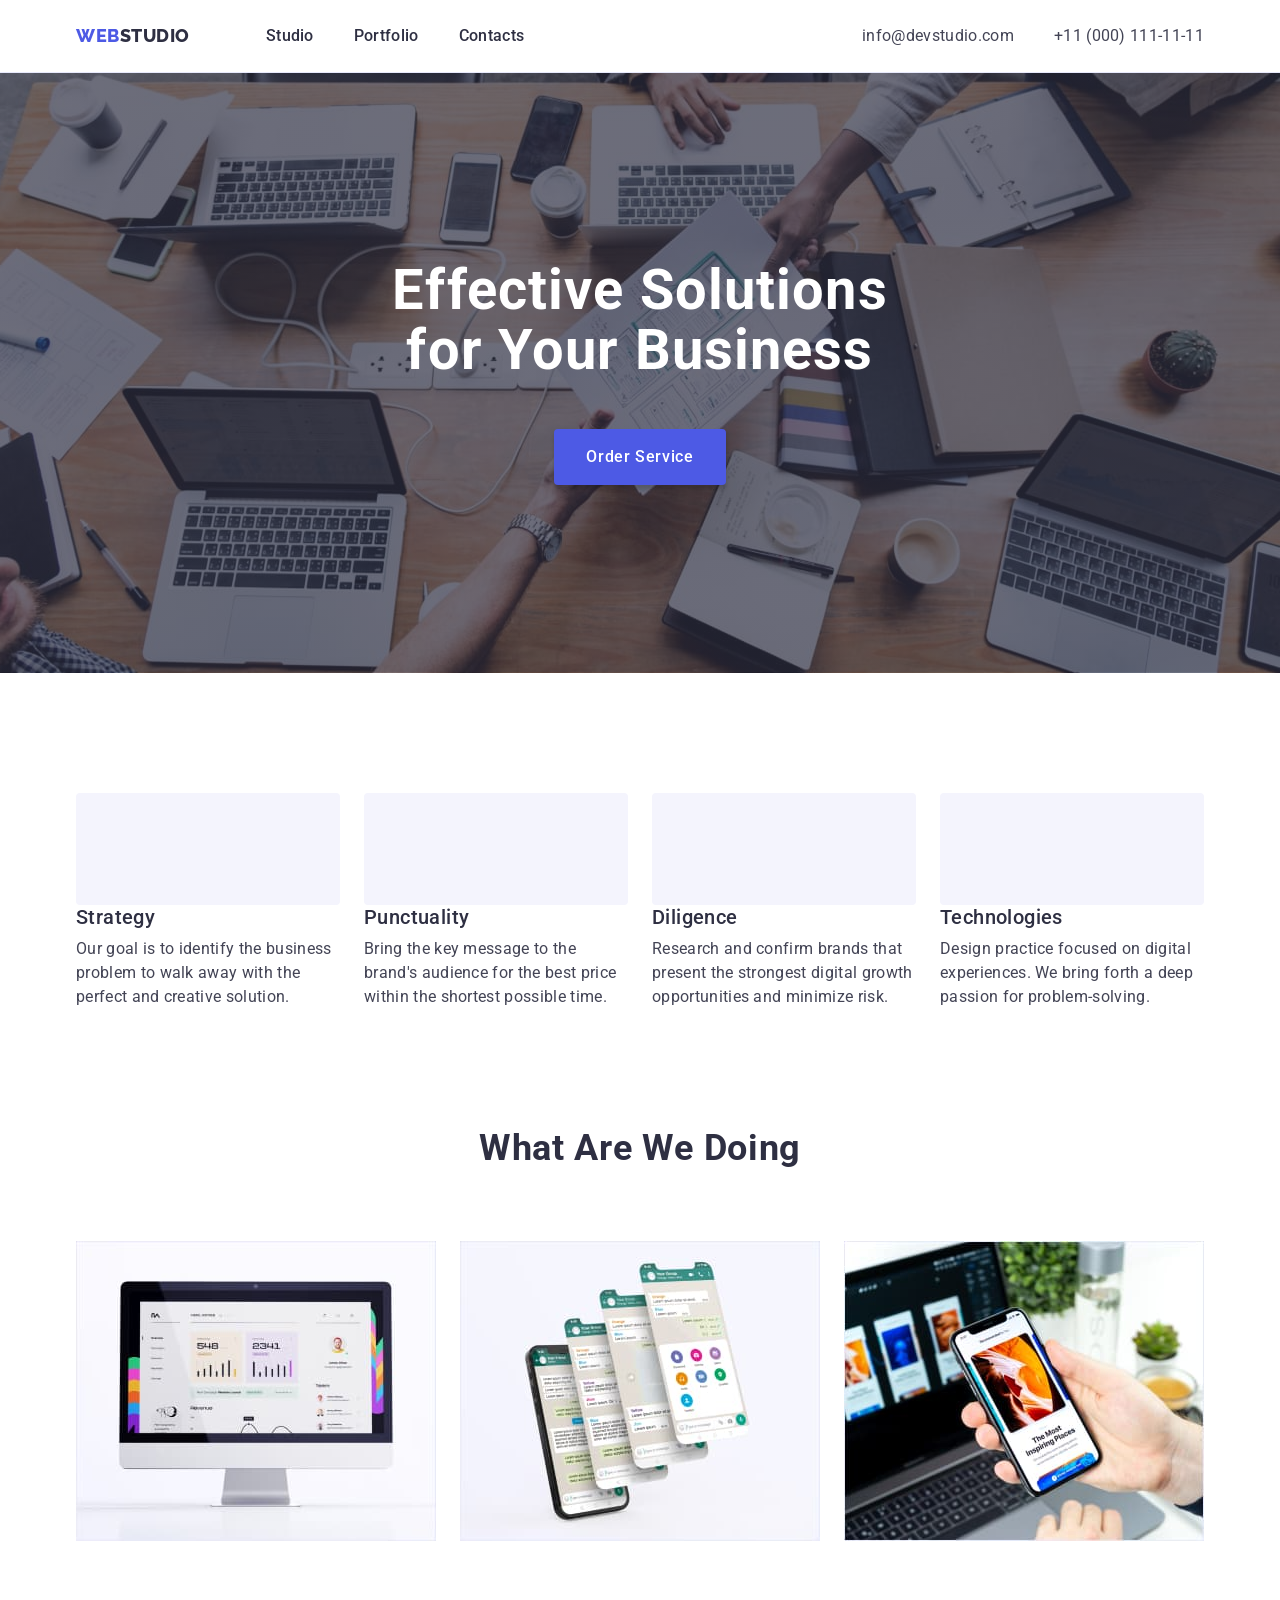
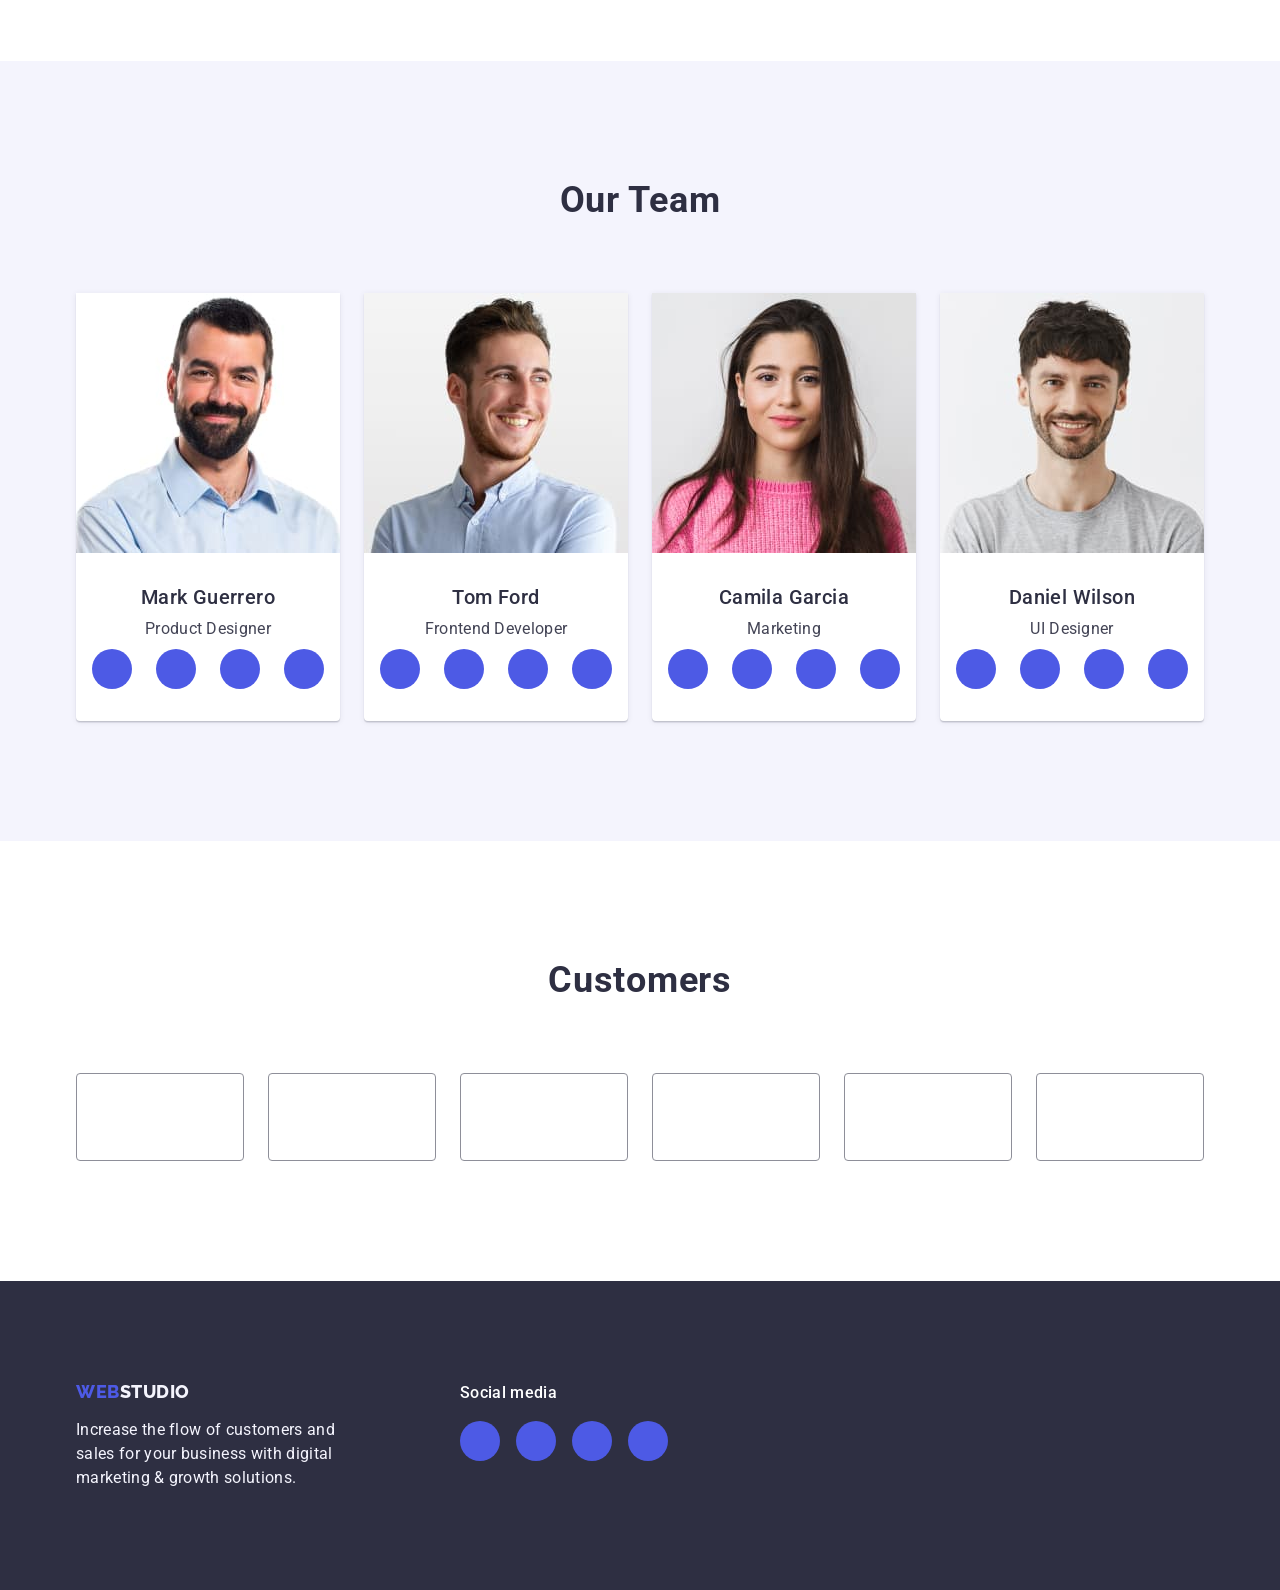
==== index.html @ 8c7af5c0 "update html" ====
<!DOCTYPE html>
<html lang="en">
  <head>
    <meta charset="UTF-8" />
    <meta http-equiv="X-UA-Compatible" content="IE=edge" />
    <meta name="viewport" content="width=device-width, initial-scale=1.0" />
    <title>WebStudio</title>
    <link rel="preconnect" href="https://fonts.googleapis.com" />
    <link rel="preconnect" href="https://fonts.gstatic.com" crossorigin />
    <link
      href="https://fonts.googleapis.com/css2?family=Raleway:wght@800&family=Roboto:wght@400;500;700;900&display=swap"
      rel="stylesheet"
    />
    <link
      rel="stylesheet"
      href="https://cdnjs.cloudflare.com/ajax/libs/modern-normalize/1.1.0/modern-normalize.min.css"
    />
    <link rel="stylesheet" href="./css/styles.css" />
  </head>
  <body>
    <!-- Header section -->
    <header class="header">
      <div class="container header-flex">
        <nav class="header-nav">
          <a class="logo-link link" href="./index.html">
            Web<span class="logo-world">Studio</span></a
          >
          <ul class="header-nav-list list">
            <li class="header-nav-item">
              <a class="header-nav-link link" href="./index.html">Studio</a>
            </li>
            <li class="header-nav-item">
              <a class="header-nav-link link" href="./portfolio.html"
                >Portfolio</a
              >
            </li>
            <li class="header-nav-item">
              <a class="header-nav-link link" href="">Contacts</a>
            </li>
          </ul>
        </nav>
        <address class="header-contacts">
          <ul class="contacts-list list">
            <li class="contacts-item">
              <a class="contscts-link link" href="mailto:info@devstudio.com"
                >info@devstudio.com</a
              >
            </li>
            <li class="contacts-item">
              <a class="contscts-link link" href="tel:+110001111111"
                >+11 (000) 111-11-11</a
              >
            </li>
          </ul>
        </address>
      </div>
    </header>

    <!-- Main container -->
    <main>
      <!-- Section Hero-->
      <section class="hero section">
        <div class="container">
          <h1 class="title">Effective Solutions for Your Business</h1>
          <button class="btn" type="button">Order Service</button>
        </div>
      </section>

      <!-- Section Strategy -->
      <section class="strategy section">
        <div class="container">
          <h2 hidden class="visually-hidden">header</h2>
          <ul class="strategy-list list">
            <li class="strategy-list-item icon-antenna">
              <h3 class="subtitle">Strategy</h3>
              <p class="subtitle-desc">
                Our goal is to identify the business problem to walk away with
                the perfect and creative solution.
              </p>
            </li>
            <li class="strategy-list-item icon-clock">
              <h3 class="subtitle">Punctuality</h3>
              <p class="subtitle-desc">
                Bring the key message to the brand's audience for the best price
                within the shortest possible time.
              </p>
            </li>
            <li class="strategy-list-item icon-diagram">
              <h3 class="subtitle">Diligence</h3>
              <p class="subtitle-desc">
                Research and confirm brands that present the strongest digital
                growth opportunities and minimize risk.
              </p>
            </li>
            <li class="strategy-list-item icon-astronaut">
              <h3 class="subtitle">Technologies</h3>
              <p class="subtitle-desc">
                Design practice focused on digital experiences. We bring forth a
                deep passion for problem-solving.
              </p>
            </li>
          </ul>
        </div>
      </section>
      <!--  Section Tools-->
      <section class="tools section">
        <div class="container">
          <h2 class="title">What are we doing</h2>
          <ul class="tools-list list">
            <li class="tools-item list">
              <img src="./images/imac.jpg" alt="lms" width="360" />
            </li>
            <li class="tools-item list">
              <img src="./images/smartphones.jpg" alt="chats" width="360" />
            </li>
            <li class="tools-item list">
              <img src="./images/tools.jpg" alt="app" width="360" />
            </li>
          </ul>
        </div>
      </section>
      <!--  Section Team -->
      <section class="team section">
        <div class="container">
          <h2 class="title">Our Team</h2>
          <ul class="team-list list">
            <li class="team-list-item">
              <img src="./images/prodact_des.jpg" alt="man" width="264" />
              <div class="team-item-container">
                <h3 class="subtitle">Mark Guerrero</h3>
                <p class="subtitle-desc">Product Designer</p>
                <ul class="social-list list">
                  <li class="social-item">
                    <a href="" class="social-link"></a>
                  </li>
                  <li class="social-item">
                    <a href="" class="social-link"></a>
                  </li>
                  <li class="social-item">
                    <a href="" class="social-link"></a>
                  </li>
                  <li class="social-item">
                    <a href="" class="social-link"></a>
                  </li>
                </ul>
              </div>
            </li>
            <li class="team-list-item">
              <img src="./images/frontend_dev.jpg" alt="man" width="264" />
              <div class="team-item-container">
                <h3 class="subtitle">Tom Ford</h3>
                <p class="subtitle-desc">Frontend Developer</p>
                <ul class="social-list list">
                  <li class="social-item">
                    <a href="" class="social-link"></a>
                  </li>
                  <li class="social-item">
                    <a href="" class="social-link"></a>
                  </li>
                  <li class="social-item">
                    <a href="" class="social-link"></a>
                  </li>
                  <li class="social-item">
                    <a href="" class="social-link"></a>
                  </li>
                </ul>
              </div>
            </li>
            <li class="team-list-item">
              <img src="./images/marketing.jpg" alt="women" width="264" />
              <div class="team-item-container">
                <h3 class="subtitle">Camila Garcia</h3>
                <p class="subtitle-desc">Marketing</p>
                <ul class="social-list list">
                  <li class="social-item">
                    <a href="" class="social-link"></a>
                  </li>
                  <li class="social-item">
                    <a href="" class="social-link"></a>
                  </li>
                  <li class="social-item">
                    <a href="" class="social-link"></a>
                  </li>
                  <li class="social-item">
                    <a href="" class="social-link"></a>
                  </li>
                </ul>
              </div>
            </li>
            <li class="team-list-item">
              <img src="./images/ui_designer.jpg" alt="man" width="264" />
              <div class="team-item-container">
                <h3 class="subtitle">Daniel Wilson</h3>
                <p class="subtitle-desc">UI Designer</p>
                <ul class="social-list list">
                  <li class="social-item">
                    <a href="" class="social-link"></a>
                  </li>
                  <li class="social-item">
                    <a href="" class="social-link"></a>
                  </li>
                  <li class="social-item">
                    <a href="" class="social-link"></a>
                  </li>
                  <li class="social-item">
                    <a href="" class="social-link"></a>
                  </li>
                </ul>
              </div>
            </li>
          </ul>
        </div>
      </section>
      <!-- Customers section -->
      <section class="customers section">
        <div class="container">
          <h2 class="title">Customers</h2>
          <ul class="customers-list list">
            <li class="customers-item"></li>
            <li class="customers-item"></li>
            <li class="customers-item"></li>
            <li class="customers-item"></li>
            <li class="customers-item"></li>
            <li class="customers-item"></li>
          </ul>
        </div>
      </section>
    </main>
    <!-- footer section -->
    <footer class="footer section">
      <div class="footer-container container">
        <div class="left-footer">
          <a class="fotter-link link" href="./index.html"
            >Web<span class="studio-world">Studio</span>
          </a>
          <p class="footer-desc">
            Increase the flow of customers and sales for your business with
            digital marketing & growth solutions.
          </p>
        </div>
        <div class="footer-social-icons">
          <p class="footer-social-media">Social media</p>
          <ul class="footer-social-list list">
            <li class="footer-social-item">
              <a href="" class="footer-social-link"></a>
            </li>
            <li class="footer-social-item">
              <a href="" class="footer-social-link"></a>
            </li>
            <li class="footer-social-item">
              <a href="" class="footer-social-link"></a>
            </li>
            <li class="footer-social-item">
              <a href="" class="footer-social-link"></a>
            </li>
          </ul>
        </div>
      </div>
    </footer>
  </body>
</html>
---- css/styles.css ----
:root {
  /* Fonts */
  --primary-font: "Roboto", sans-serif;
  --secondary-font: "Raleway", sans-serif;

  /* Color back-ground*/
  --primary-bg-color: #ffffff;
  --accent-bg-cl: #2e2f42;
  --secondary-bg-color: #f4f4fd;
  /* Text color */
  --primary-text-color: #434455;
  --secondary-text-color: #2e2f42;
  --accent-txt-cl: #4d5ae5;
  --light-txt-cl: #404bbf;
  /* Btn Color */
  --primary-btn-color: #4d5ae5;
  --light-btn-cl: #404bbf;
  --secondary-btn-color: #404bbf;
  --accent-btn-cl: #f4f4fd;
  --primary-btn-text-cl: #ffffff;
  --accent-btn-txt-cl: #4d5ae5;
}

body {
  background-color: var(--primary-bg-color);
  color: var(--primary-text-color);
  font-family: var(--primary-font);
  font-weight: 400;
  font-style: normal;
  font-size: 16px;
  line-height: 1.5;
  letter-spacing: 0.02em;
  text-decoration: none;
  text-transform: none;
}
.link {
  font-style: normal;
  text-decoration: none;
  color: var(--primary-text-color);
}
.list {
  padding: 0;
  margin: 0;

  list-style: none;
}
.logo-link {
  margin-right: 76px;
}

.logo-link,
.logo-world {
  display: flex;
  margin-left: auto;
  align-items: center;

  font-family: var(--secondary-font);
  font-style: normal;
  font-weight: 800;
  font-size: 18px;
  line-height: 1.17;
  letter-spacing: 0.03em;
  text-transform: uppercase;
  text-decoration: none;
  color: var(--accent-txt-cl);
}
.logo-world {
  text-decoration: none;
  line-height: 1.17;
  color: var(--secondary-text-color);
}

/* reset start */
.visually-hidden {
  position: absolute;
  width: 1px;
  height: 1px;
  margin: -1px;
  border: 0;
  padding: 0;

  white-space: nowrap;
  clip-path: inset(100%);
  clip: rect(0 0 0 0);
  overflow: hidden;
}
.title {
  font-family: inherit;
  font-weight: 700;
  font-size: 36px;
  line-height: 1.11;
  letter-spacing: 0.02em;
  text-align: center;
  text-transform: capitalize;

  margin-top: 0;
  margin-bottom: 72px;
  color: var(--secondary-text-color);
}
.btn {
  font-family: inherit;
  font-weight: 500;
  font-size: 16px;
  line-height: 1.5;
  letter-spacing: 0.04em;
  cursor: pointer;
}

.container {
  width: 1158px;
  margin: 0px auto;
  padding: 0px 15px;
}
img {
  display: block;
  margin: 0px;
  padding: 0px;
}
.header {
  border-bottom: 1px solid #e7e9fc;
  box-shadow: 0px 2px 1px rgba(46, 47, 66, 0.08),
    0px 1px 1px rgba(46, 47, 66, 0.16), 0px 1px 6px rgba(46, 47, 66, 0.08);
}
/* nav */
.header-flex {
  display: flex;
}

.header-nav {
  display: flex;
  align-items: center;
}
.header-nav-link {
  display: block;
  padding-top: 24px;
  padding-bottom: 24px;
  color: var(--secondary-text-color);

  font-family: inherit;
  font-weight: 500;
}
.header-nav-list {
  display: flex;
}
.header-nav-item {
  margin-right: 40px;
}
.header-nav-item:last-child {
  margin: 0;
}

.header-nav-link:hover,
.header-nav-link:focus,
.contscts-link:hover,
.contscts-link:focus {
  color: var(--light-txt-cl);
}
.header-nav-link:active {
  text-decoration: underline;
  color: var(--light-txt-cl);
}
.header {
  background-color: var(--primary-bg-color);
}

.header-contacts {
  font-style: normal;
  display: flex;
  margin-left: auto;
}
.contacts-list {
  display: flex;
}

.contacts-item {
  margin-right: 40px;
}
.contacts-item:last-child {
  margin: 0;
}
.contscts-link {
  display: block;
  padding-top: 24px;
  padding-bottom: 24px;
  color: var(--primary-text-color);
}

/* hero section */

.hero {
  max-width: 1440px;
  margin-left: auto;
  margin-right: auto;
  padding-top: 188px;
  padding-bottom: 188px;
  background-color: var(--accent-bg-cl);
  text-align: center;
  background-image: linear-gradient(
      rgba(46, 47, 66, 0.7),
      rgba(46, 47, 66, 0.7)
    ),
    url(../images/people-office\ .jpg);
  background-repeat: no-repeat;
  background-position: center;
  background-size: cover;
}
.hero .title {
  max-width: 496px;
  margin: 0 auto 48px auto;

  font-size: 56px;
  line-height: 1.07;
  text-transform: none;
  color: #ffffff;
}
.hero .btn {
  display: block;
  margin-left: auto;
  margin-right: auto;
  padding: 16px 32px;
  min-width: 169px;
  height: 56px;
  border: none;

  color: var(--primary-btn-text-cl);
  background-color: var(--primary-btn-color);
  box-shadow: 0px 4px 4px rgba(0, 0, 0, 0.15);
  border-radius: 4px;
}
.hero .btn:hover,
.hero .btn:focus {
  color: var(--primary-btn-text-cl);
  background-color: var(--light-btn-cl);
}

.hero .btn:active {
  color: var(--light-btn-cl);
}

/* Strategy section */

.strategy-list {
  display: flex;
}
.strategy-list-item {
  width: 264px;
}
.strategy-list-item {
  margin-right: 24px;
}
.strategy-list-item:last-child {
  margin-right: 0;
}
.strategy-list-item::before {
  display: block;
  content: "";
  height: 112px;
  background: #f4f4fd;
  border-radius: 4px;
}

.strategy {
  padding-top: 120px;
  padding-bottom: 120px;
}
.subtitle {
  color: inherit;
  font-weight: 500;
  font-size: 20px;
  line-height: 1.2;
  letter-spacing: 0.02em;
  color: var(--secondary-text-color);
  padding: 0px;
  margin: 0px;
}
.subtitle {
  margin-bottom: 8px;
}

.subtitle-desc {
  font-weight: 400;
  color: var(--primary-text-color);
  padding: 0px;
  margin: 0px;
}
/* Tools section */
.tools {
  padding-bottom: 120px;
}

.tools-list {
  display: flex;
}
.tools-item {
  width: calc((100%-48px) / 3);
  margin-right: 24px;
}
.tools-item:last-child {
  margin-right: 0px;
}

/* Team section */
.team {
  margin: 0 auto;
  padding-top: 120px;
  padding-bottom: 120px;
  background-color: var(--secondary-bg-color);
}
.team-list {
  display: flex;
}

.team-list-item {
  width: calc((100%-72px) / 4);
  margin-right: 24px;
  padding: 0;
  background: #ffffff;
  box-shadow: 0px 1px 6px rgba(46, 47, 66, 0.08),
    0px 1px 1px rgba(46, 47, 66, 0.16), 0px 2px 1px rgba(46, 47, 66, 0.08);
  border-radius: 0px 0px 4px 4px;
}
.team-list-item:last-child {
  margin-right: 0;
}

.team-item-container {
  padding: 32px 16px;
  margin: 0;
  border-radius: 0px 0px 4px 4px;
  text-align: center;
}
.team .subtitle-desc {
  margin-bottom: 8px;
}

.social-list {
  display: flex;
  justify-content: center;
  align-items: center;
  gap: 24px;
}
.social-item {
  width: 40px;
  height: 40px;
}
.social-link {
  width: 100%;
  height: 100%;
  border-radius: 50%;
  display: flex;
  justify-content: center;
  align-items: center;
  background-color: var(--primary-btn-color);
}
.social-link:hover {
  background-color: var(--light-btn-cl);
}
/* Customers section */
.customers {
  padding-top: 120px;
  padding-bottom: 120px;
}
.customers-list {
  display: flex;
}

.customers-item {
  width: 168px;
  height: 88px;
  width: calc((100% - 120px) / 6);
  margin-right: 24px;
  padding: 0;
  border: 1px solid #8e8f99;
  border-radius: 4px;
}

.customers-item:last-child {
  margin-right: 0;
}
.customers-item:hover {
  border: 1px solid #404bbf;
  border-radius: 4px;
}

/* footer section */
.footer {
  display: flex;
  padding-top: 100px;
  padding-bottom: 100px;
  margin: 0 auto;
  background-color: var(--accent-bg-cl);
}
.footer-container {
  display: flex;
  align-items: baseline;
}
.left-footer {
  margin-right: 120px;
}

.fotter-link {
  font-family: var(--secondary-font);
  font-style: normal;
  font-weight: 800;
  font-size: 18px;
  line-height: 1.17;
  align-items: center;
  letter-spacing: 0.03em;
  text-transform: uppercase;
  text-decoration: none;
  color: var(--accent-txt-cl);
  display: inline-block;
  margin-bottom: 16px;
}
.studio-world {
  font-weight: 800;
  font-size: 18px;
  line-height: 1.17;
  align-items: center;
  letter-spacing: 0.03em;
  text-transform: uppercase;
  color: #f4f4fd;
}
.footer-desc {
  width: 264px;
  padding: 0;
  margin: 0;
  color: #f4f4fd;
}
.footer-social-icons {
  display: block;
  margin: 0;
  padding: 0;
}
.footer-social-media {
  margin: 0;
  padding: 0;
}
.footer-social-media {
  font-style: normal;
  font-weight: 500;
  font-size: 16px;
  line-height: 1.5;
  letter-spacing: 0.02em;
  color: var(--primary-bg-color);
  margin-bottom: 16px;
}

.footer-social-list {
  display: flex;
  gap: 16px;
  text-align: center;
  justify-content: center;
}
.footer-social-item {
  width: 40px;
  height: 40px;
}
.footer-social-link {
  width: 100%;
  height: 100%;
  border-radius: 50%;
  display: flex;
  background-color: var(--primary-btn-color);
}
.footer-social-link:hover {
  background: #31d0aa;
}

/* Filtr btn */
.filtr {
  padding-bottom: 120px;
  padding-top: 96px;
  margin: 0 auto;
}
.filtr .btn {
  padding: 12px 24px;
  background-color: var(--accent-btn-cl);

  border: 1px solid #e7e9fc;
  border-radius: 4px;
  color: var(--accent-btn-txt-cl);
  text-align: center;
}
.filtr-btn-list {
  display: flex;
  margin-bottom: 72px;
  justify-content: center;
  gap: 24px;
  padding: 0;
}

.filtr .btn:hover,
.filtr .btn:focus {
  background-color: var(--light-btn-cl);
  color: var(--primary-btn-text-cl);
  border: 1px solid transparent;
}
.filtr .btn:active {
  background-color: var(--light-btn-cl);
  color: var(--primary-btn-text-cl);
}
.project-list {
  display: flex;
  flex-wrap: wrap;
}
.project-item {
  flex-basis: calc((100%-48px) / 3);
  margin-right: 24px;
  margin-bottom: 48px;
  max-width: 360px;
}
.project-item:nth-child(3n) {
  margin-right: 0;
}
.project-item:nth-last-child(-n + 3) {
  margin-bottom: 0;
}

.project-container {
  padding: 32px 16px;
  margin: 0;
  border: 1px solid #e7e9fc;
  border-top: none;
}
.project-item:hover {
  box-shadow: 0px 1px 6px rgba(46, 47, 66, 0.08),
    0px 1px 1px rgba(46, 47, 66, 0.16), 0px 2px 1px rgba(46, 47, 66, 0.08);
}
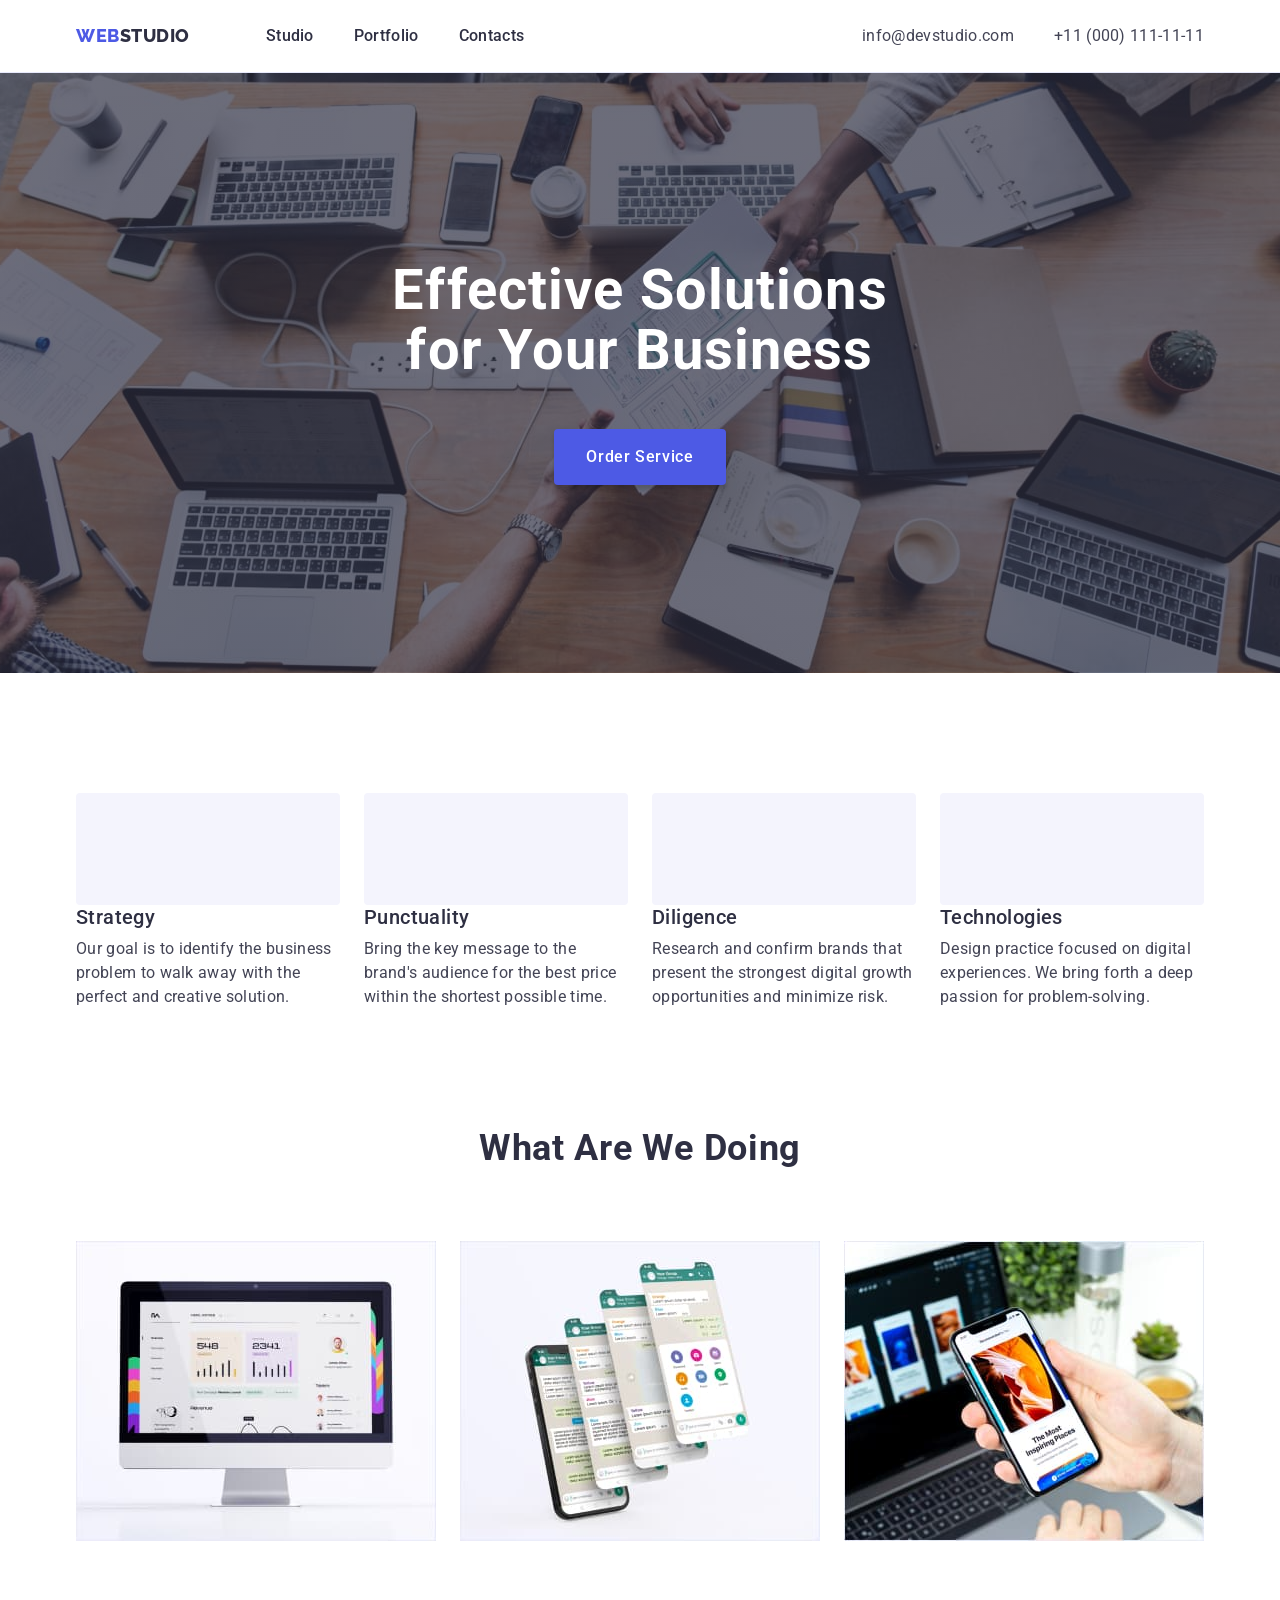
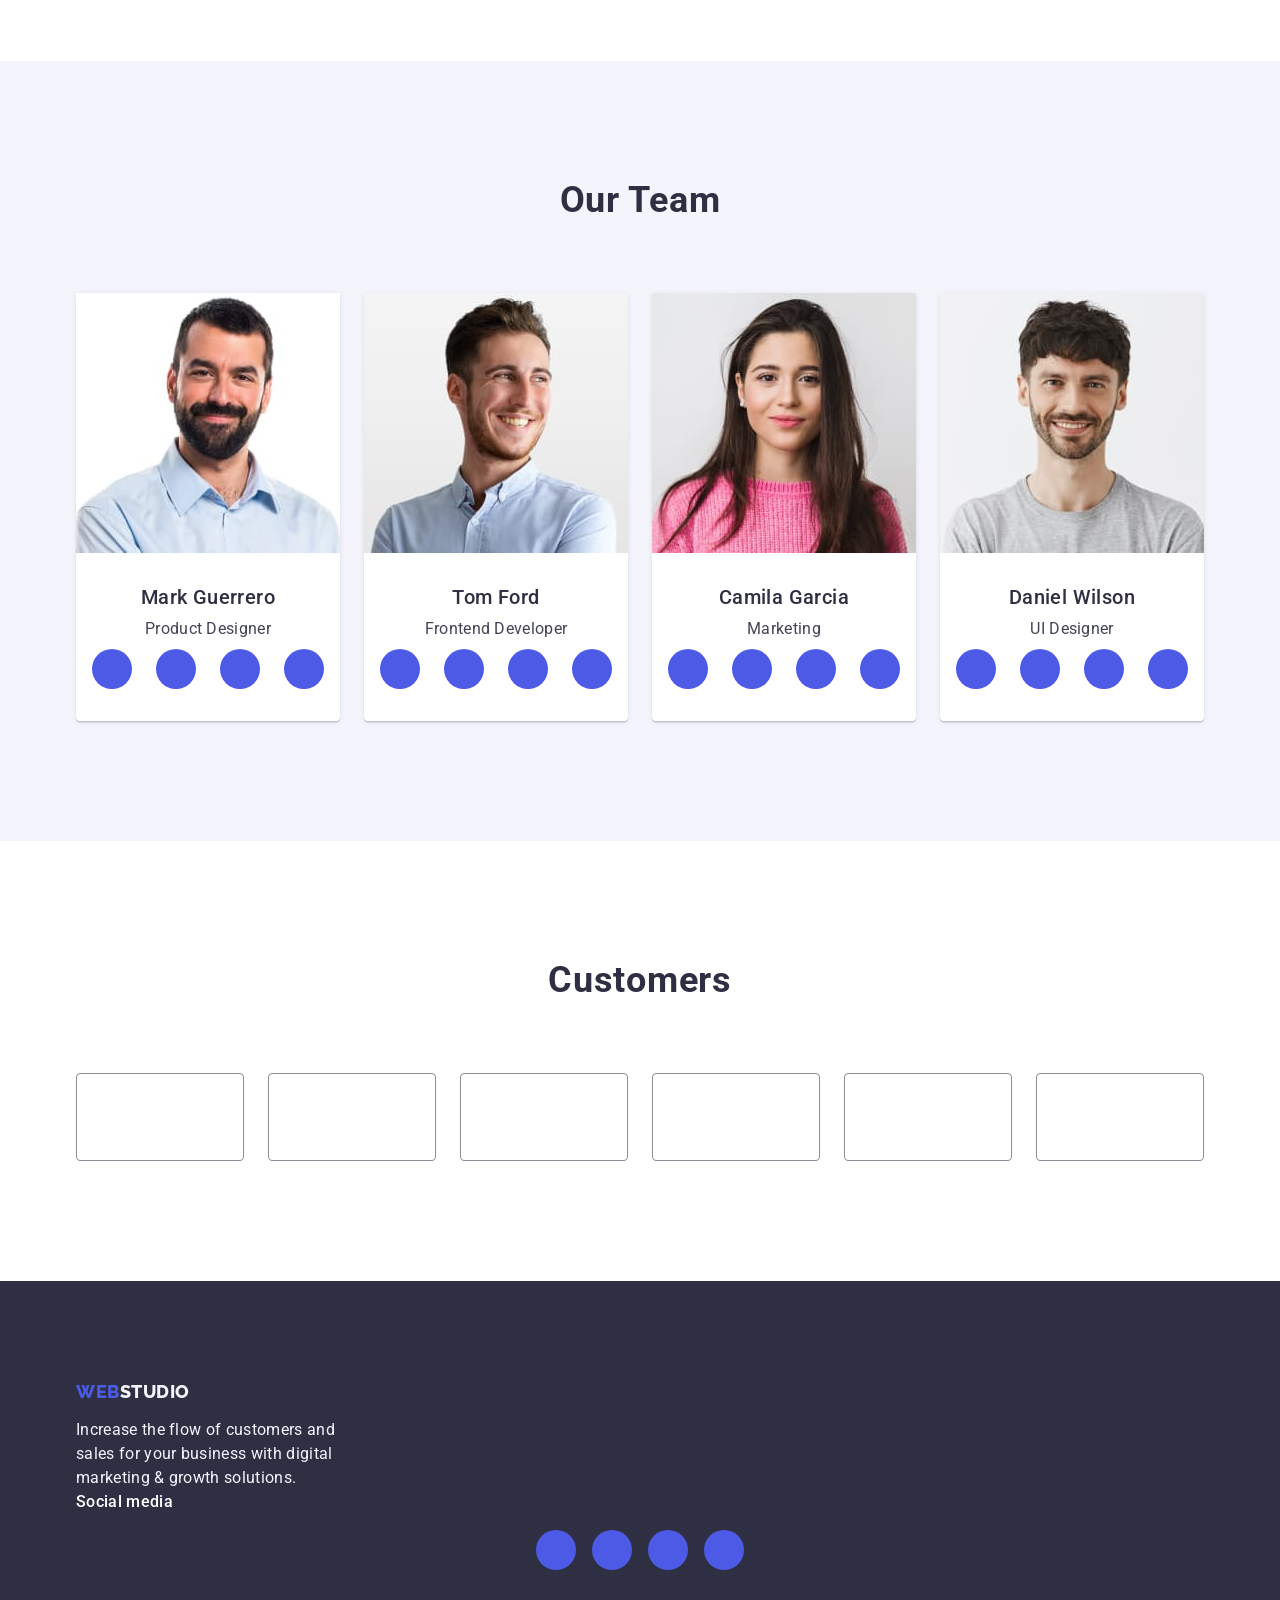
==== commit d0e5f3df: "update" ====
--- a/index.html
+++ b/index.html
@@ -194,7 +194,7 @@
                 <p class="subtitle-desc">UI Designer</p>
                 <ul class="social-list list">
                   <li class="social-item">
-                    <a href="" class="social-link"></a>
+                    <a href="" class="social-link"> </a>
                   </li>
                   <li class="social-item">
                     <a href="" class="social-link"></a>
@@ -228,7 +228,7 @@
     </main>
     <!-- footer section -->
     <footer class="footer section">
-      <div class="footer-container container">
+      <div class="footer-cont ainer container">
         <div class="left-footer">
           <a class="fotter-link link" href="./index.html"
             >Web<span class="studio-world">Studio</span>
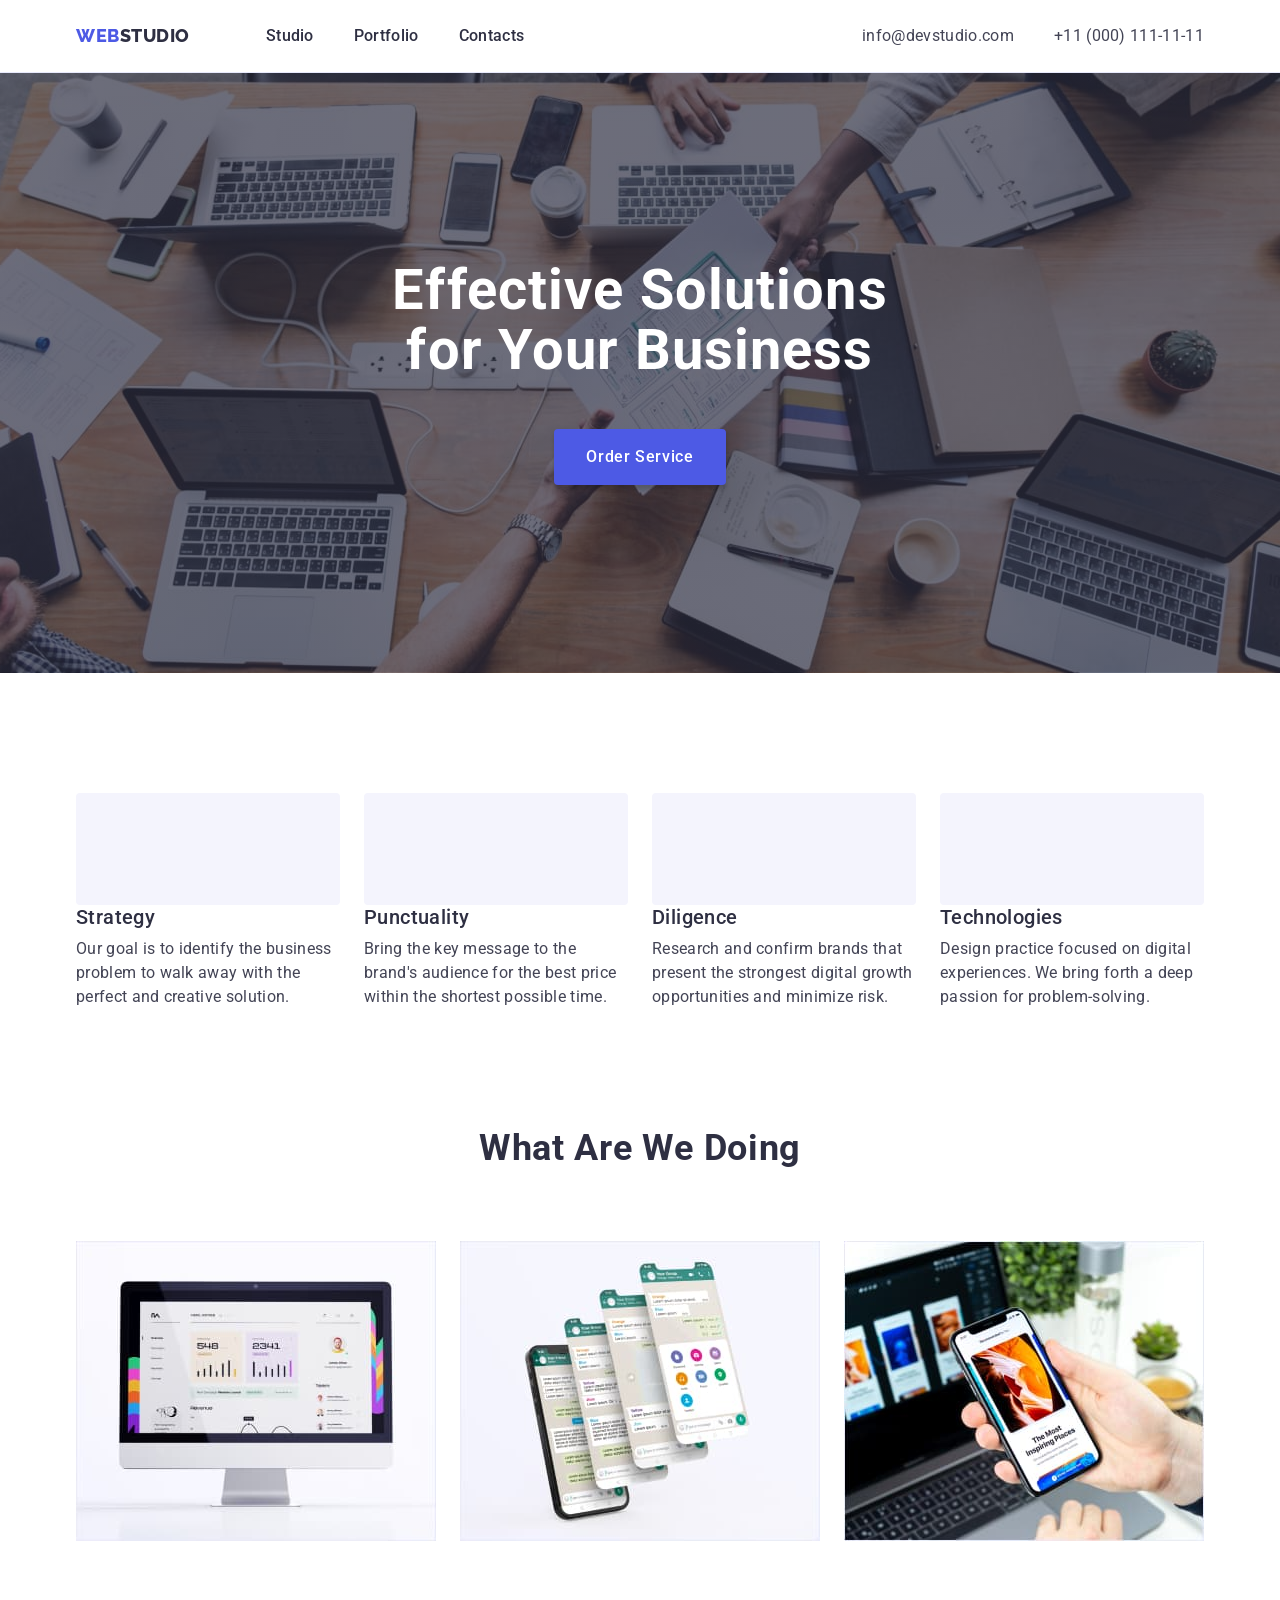
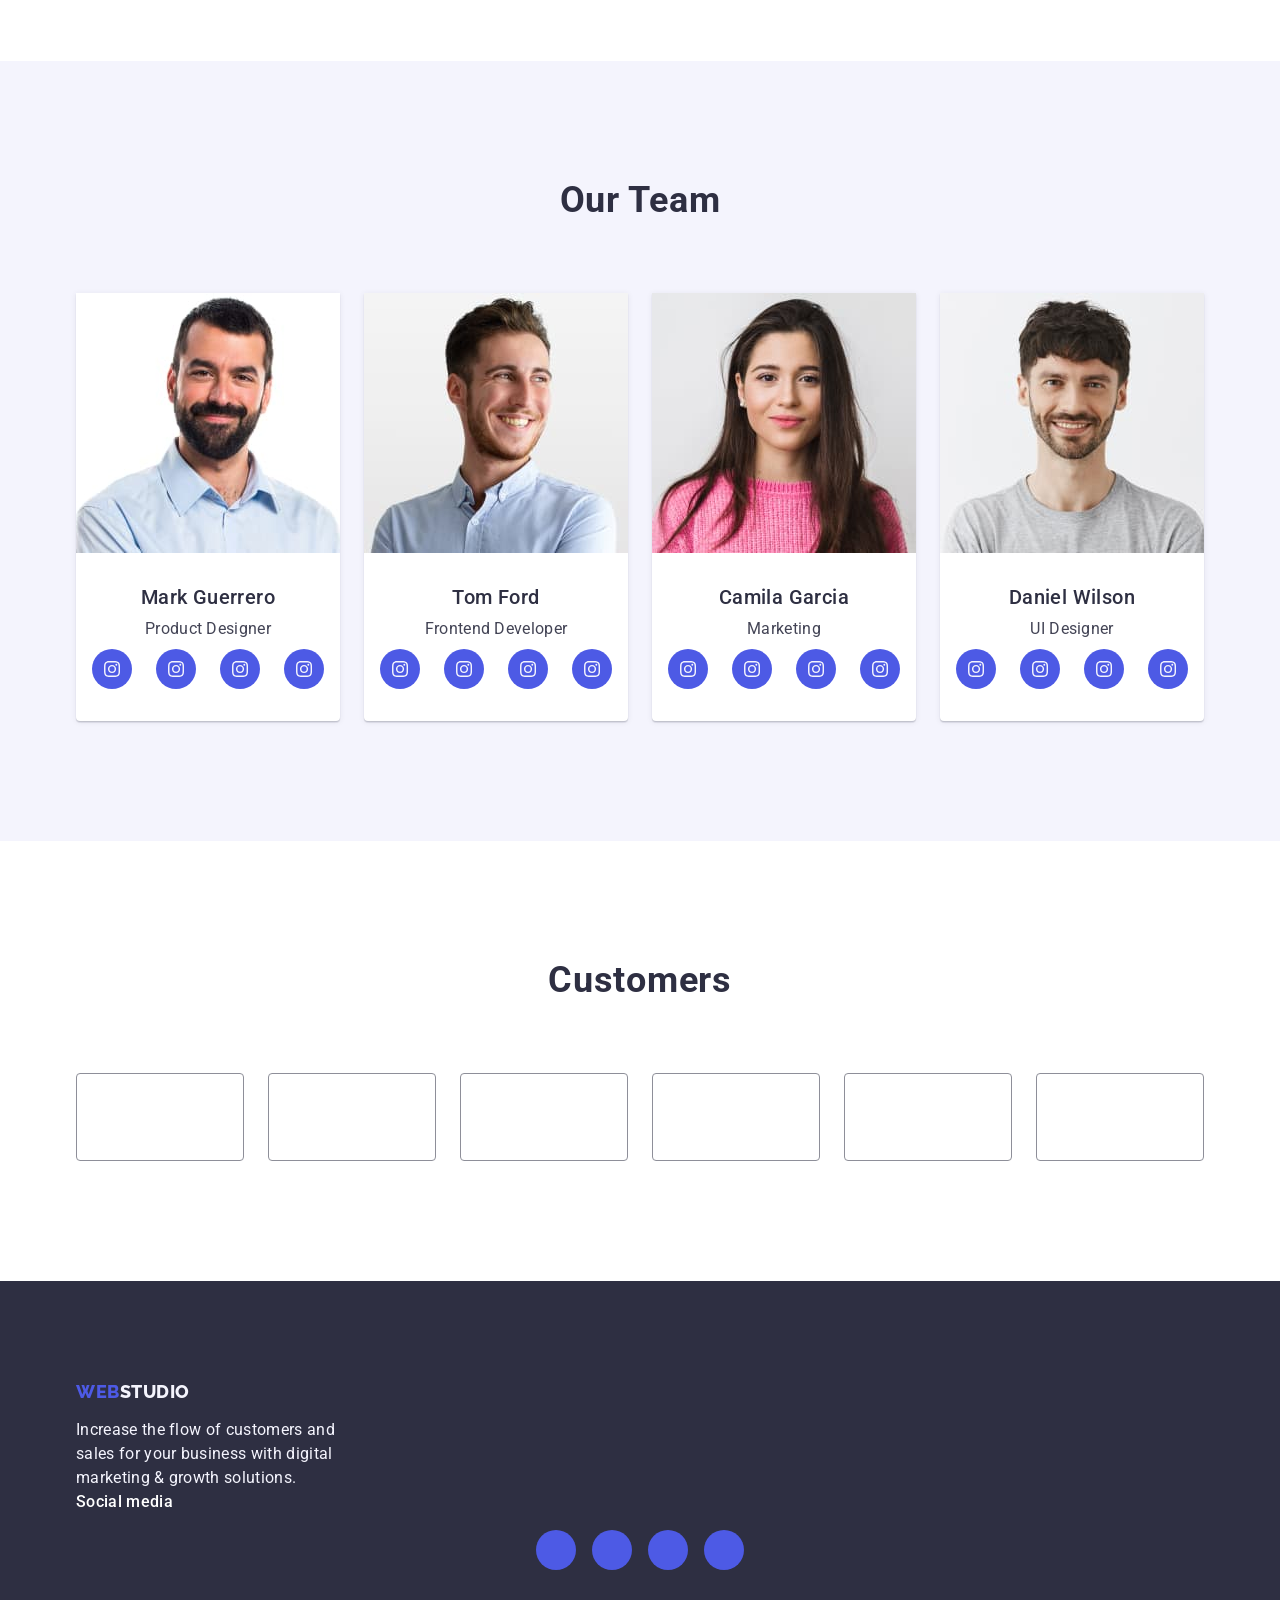
==== commit ddff9833: "add svg" ====
--- a/index.html
+++ b/index.html
@@ -131,16 +131,56 @@
                 <p class="subtitle-desc">Product Designer</p>
                 <ul class="social-list list">
                   <li class="social-item">
-                    <a href="" class="social-link"></a>
-                  </li>
-                  <li class="social-item">
-                    <a href="" class="social-link"></a>
-                  </li>
-                  <li class="social-item">
-                    <a href="" class="social-link"></a>
-                  </li>
-                  <li class="social-item">
-                    <a href="" class="social-link"></a>
+                    <a
+                      href=""
+                      class="social-link"
+                      target="_blank"
+                      rel="noopener noreferrer"
+                      aria-label="instagram icon"
+                    >
+                      <svg class="social-icon" width="16" height="16">
+                        <use href="/images/icons.svg#instagram"></use>
+                      </svg>
+                    </a>
+                  </li>
+                  <li class="social-item">
+                    <a
+                      href=""
+                      class="social-link"
+                      target="_blank"
+                      rel="noopener noreferrer"
+                      aria-label="instagram icon"
+                    >
+                      <svg class="social-icon" width="16" height="16">
+                        <use href="/images/icons.svg#instagram"></use>
+                      </svg>
+                    </a>
+                  </li>
+                  <li class="social-item">
+                    <a
+                      href=""
+                      class="social-link"
+                      target="_blank"
+                      rel="noopener noreferrer"
+                      aria-label="instagram icon"
+                    >
+                      <svg class="social-icon" width="16" height="16">
+                        <use href="/images/icons.svg#instagram"></use>
+                      </svg>
+                    </a>
+                  </li>
+                  <li class="social-item">
+                    <a
+                      href=""
+                      class="social-link"
+                      target="_blank"
+                      rel="noopener noreferrer"
+                      aria-label="instagram icon"
+                    >
+                      <svg class="social-icon" width="16" height="16">
+                        <use href="/images/icons.svg#instagram"></use>
+                      </svg>
+                    </a>
                   </li>
                 </ul>
               </div>
@@ -152,16 +192,56 @@
                 <p class="subtitle-desc">Frontend Developer</p>
                 <ul class="social-list list">
                   <li class="social-item">
-                    <a href="" class="social-link"></a>
-                  </li>
-                  <li class="social-item">
-                    <a href="" class="social-link"></a>
-                  </li>
-                  <li class="social-item">
-                    <a href="" class="social-link"></a>
-                  </li>
-                  <li class="social-item">
-                    <a href="" class="social-link"></a>
+                    <a
+                      href=""
+                      class="social-link"
+                      target="_blank"
+                      rel="noopener noreferrer"
+                      aria-label="instagram icon"
+                    >
+                      <svg class="social-icon" width="16" height="16">
+                        <use href="/images/icons.svg#instagram"></use>
+                      </svg>
+                    </a>
+                  </li>
+                  <li class="social-item">
+                    <a
+                      href=""
+                      class="social-link"
+                      target="_blank"
+                      rel="noopener noreferrer"
+                      aria-label="instagram icon"
+                    >
+                      <svg class="social-icon" width="16" height="16">
+                        <use href="/images/icons.svg#instagram"></use>
+                      </svg>
+                    </a>
+                  </li>
+                  <li class="social-item">
+                    <a
+                      href=""
+                      class="social-link"
+                      target="_blank"
+                      rel="noopener noreferrer"
+                      aria-label="instagram icon"
+                    >
+                      <svg class="social-icon" width="16" height="16">
+                        <use href="/images/icons.svg#instagram"></use>
+                      </svg>
+                    </a>
+                  </li>
+                  <li class="social-item">
+                    <a
+                      href=""
+                      class="social-link"
+                      target="_blank"
+                      rel="noopener noreferrer"
+                      aria-label="instagram icon"
+                    >
+                      <svg class="social-icon" width="16" height="16">
+                        <use href="/images/icons.svg#instagram"></use>
+                      </svg>
+                    </a>
                   </li>
                 </ul>
               </div>
@@ -173,16 +253,56 @@
                 <p class="subtitle-desc">Marketing</p>
                 <ul class="social-list list">
                   <li class="social-item">
-                    <a href="" class="social-link"></a>
-                  </li>
-                  <li class="social-item">
-                    <a href="" class="social-link"></a>
-                  </li>
-                  <li class="social-item">
-                    <a href="" class="social-link"></a>
-                  </li>
-                  <li class="social-item">
-                    <a href="" class="social-link"></a>
+                    <a
+                      href=""
+                      class="social-link"
+                      target="_blank"
+                      rel="noopener noreferrer"
+                      aria-label="instagram icon"
+                    >
+                      <svg class="social-icon" width="16" height="16">
+                        <use href="/images/icons.svg#instagram"></use>
+                      </svg>
+                    </a>
+                  </li>
+                  <li class="social-item">
+                    <a
+                      href=""
+                      class="social-link"
+                      target="_blank"
+                      rel="noopener noreferrer"
+                      aria-label="instagram icon"
+                    >
+                      <svg class="social-icon" width="16" height="16">
+                        <use href="/images/icons.svg#instagram"></use>
+                      </svg>
+                    </a>
+                  </li>
+                  <li class="social-item">
+                    <a
+                      href=""
+                      class="social-link"
+                      target="_blank"
+                      rel="noopener noreferrer"
+                      aria-label="instagram icon"
+                    >
+                      <svg class="social-icon" width="16" height="16">
+                        <use href="/images/icons.svg#instagram"></use>
+                      </svg>
+                    </a>
+                  </li>
+                  <li class="social-item">
+                    <a
+                      href=""
+                      class="social-link"
+                      target="_blank"
+                      rel="noopener noreferrer"
+                      aria-label="instagram icon"
+                    >
+                      <svg class="social-icon" width="16" height="16">
+                        <use href="/images/icons.svg#instagram"></use>
+                      </svg>
+                    </a>
                   </li>
                 </ul>
               </div>
@@ -194,16 +314,56 @@
                 <p class="subtitle-desc">UI Designer</p>
                 <ul class="social-list list">
                   <li class="social-item">
-                    <a href="" class="social-link"> </a>
-                  </li>
-                  <li class="social-item">
-                    <a href="" class="social-link"></a>
-                  </li>
-                  <li class="social-item">
-                    <a href="" class="social-link"></a>
-                  </li>
-                  <li class="social-item">
-                    <a href="" class="social-link"></a>
+                    <a
+                      href=""
+                      class="social-link"
+                      target="_blank"
+                      rel="noopener noreferrer"
+                      aria-label="instagram icon"
+                    >
+                      <svg class="social-icon" width="16" height="16">
+                        <use href="/images/icons.svg#instagram"></use>
+                      </svg>
+                    </a>
+                  </li>
+                  <li class="social-item">
+                    <a
+                      href=""
+                      class="social-link"
+                      target="_blank"
+                      rel="noopener noreferrer"
+                      aria-label="instagram icon"
+                    >
+                      <svg class="social-icon" width="16" height="16">
+                        <use href="/images/icons.svg#instagram"></use>
+                      </svg>
+                    </a>
+                  </li>
+                  <li class="social-item">
+                    <a
+                      href=""
+                      class="social-link"
+                      target="_blank"
+                      rel="noopener noreferrer"
+                      aria-label="instagram icon"
+                    >
+                      <svg class="social-icon" width="16" height="16">
+                        <use href="/images/icons.svg#instagram"></use>
+                      </svg>
+                    </a>
+                  </li>
+                  <li class="social-item">
+                    <a
+                      href=""
+                      class="social-link"
+                      target="_blank"
+                      rel="noopener noreferrer"
+                      aria-label="instagram icon"
+                    >
+                      <svg class="social-icon" width="16" height="16">
+                        <use href="/images/icons.svg#instagram"></use>
+                      </svg>
+                    </a>
                   </li>
                 </ul>
               </div>
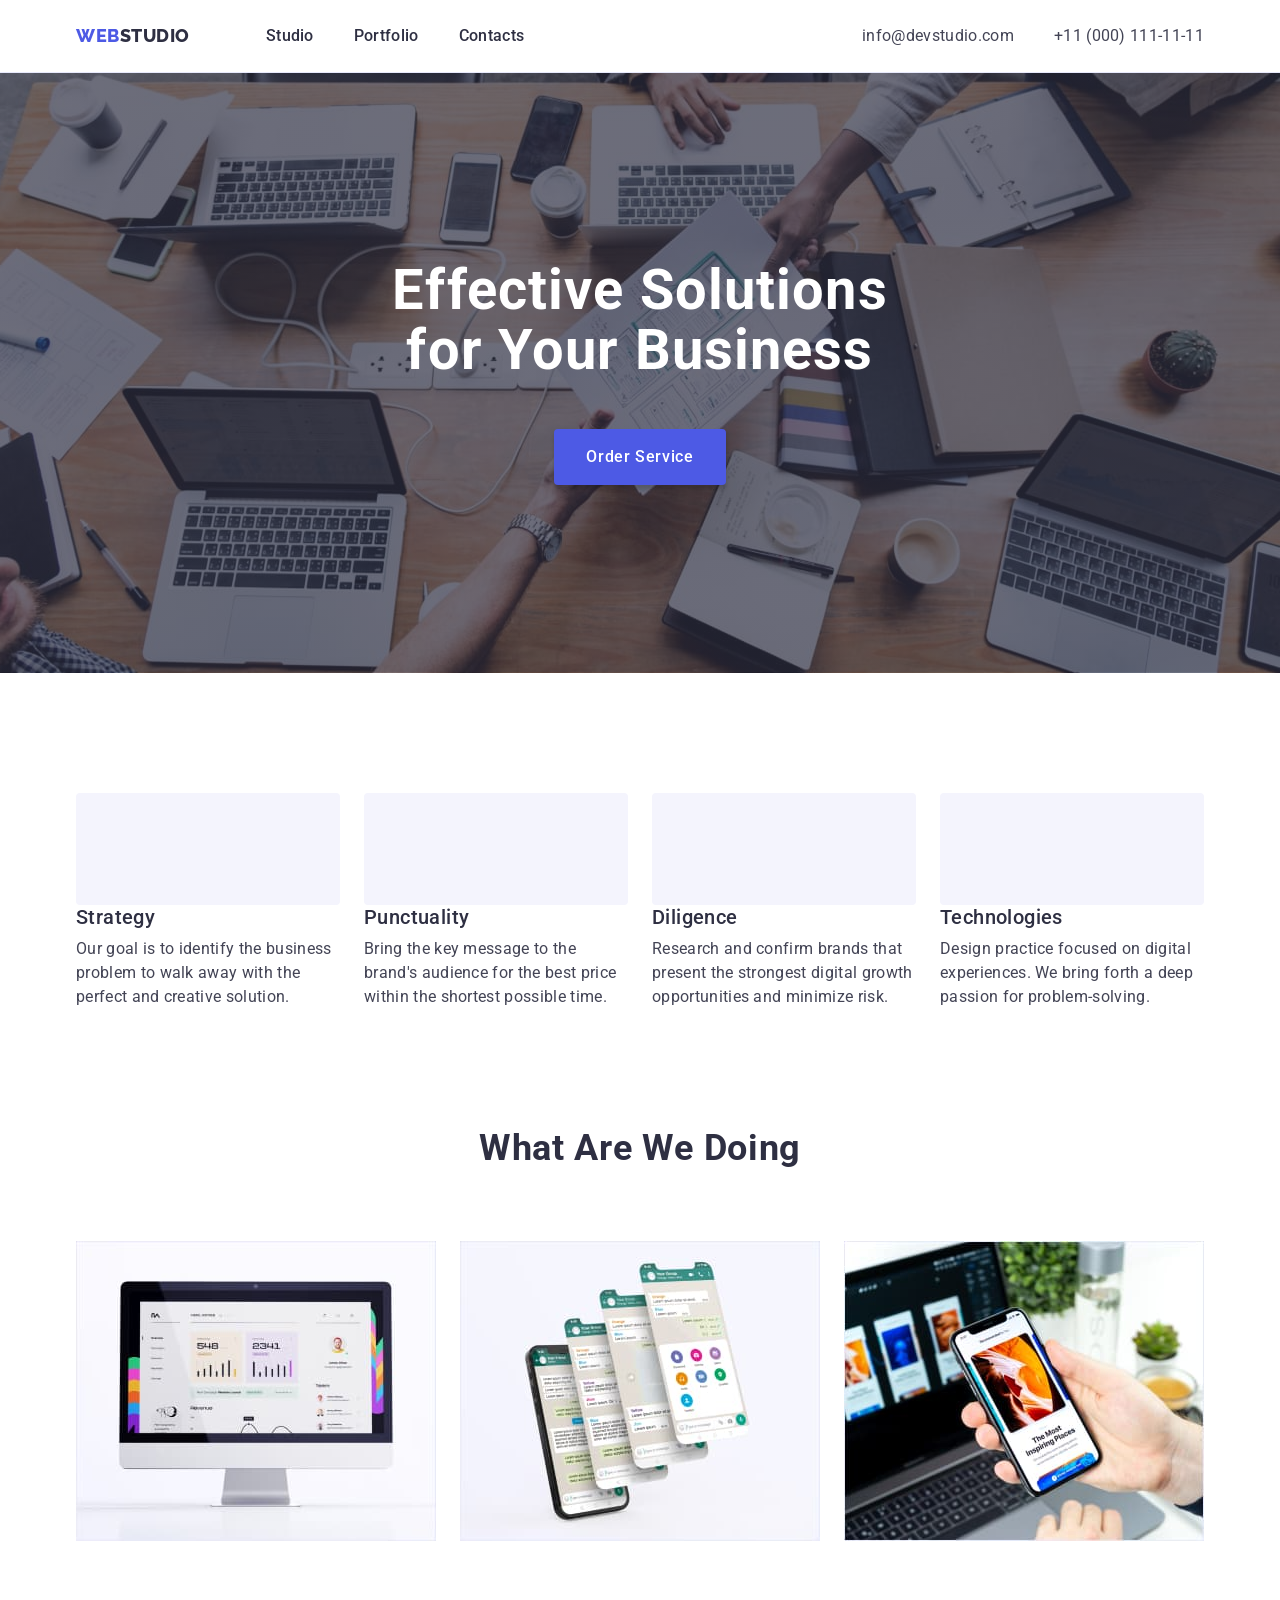
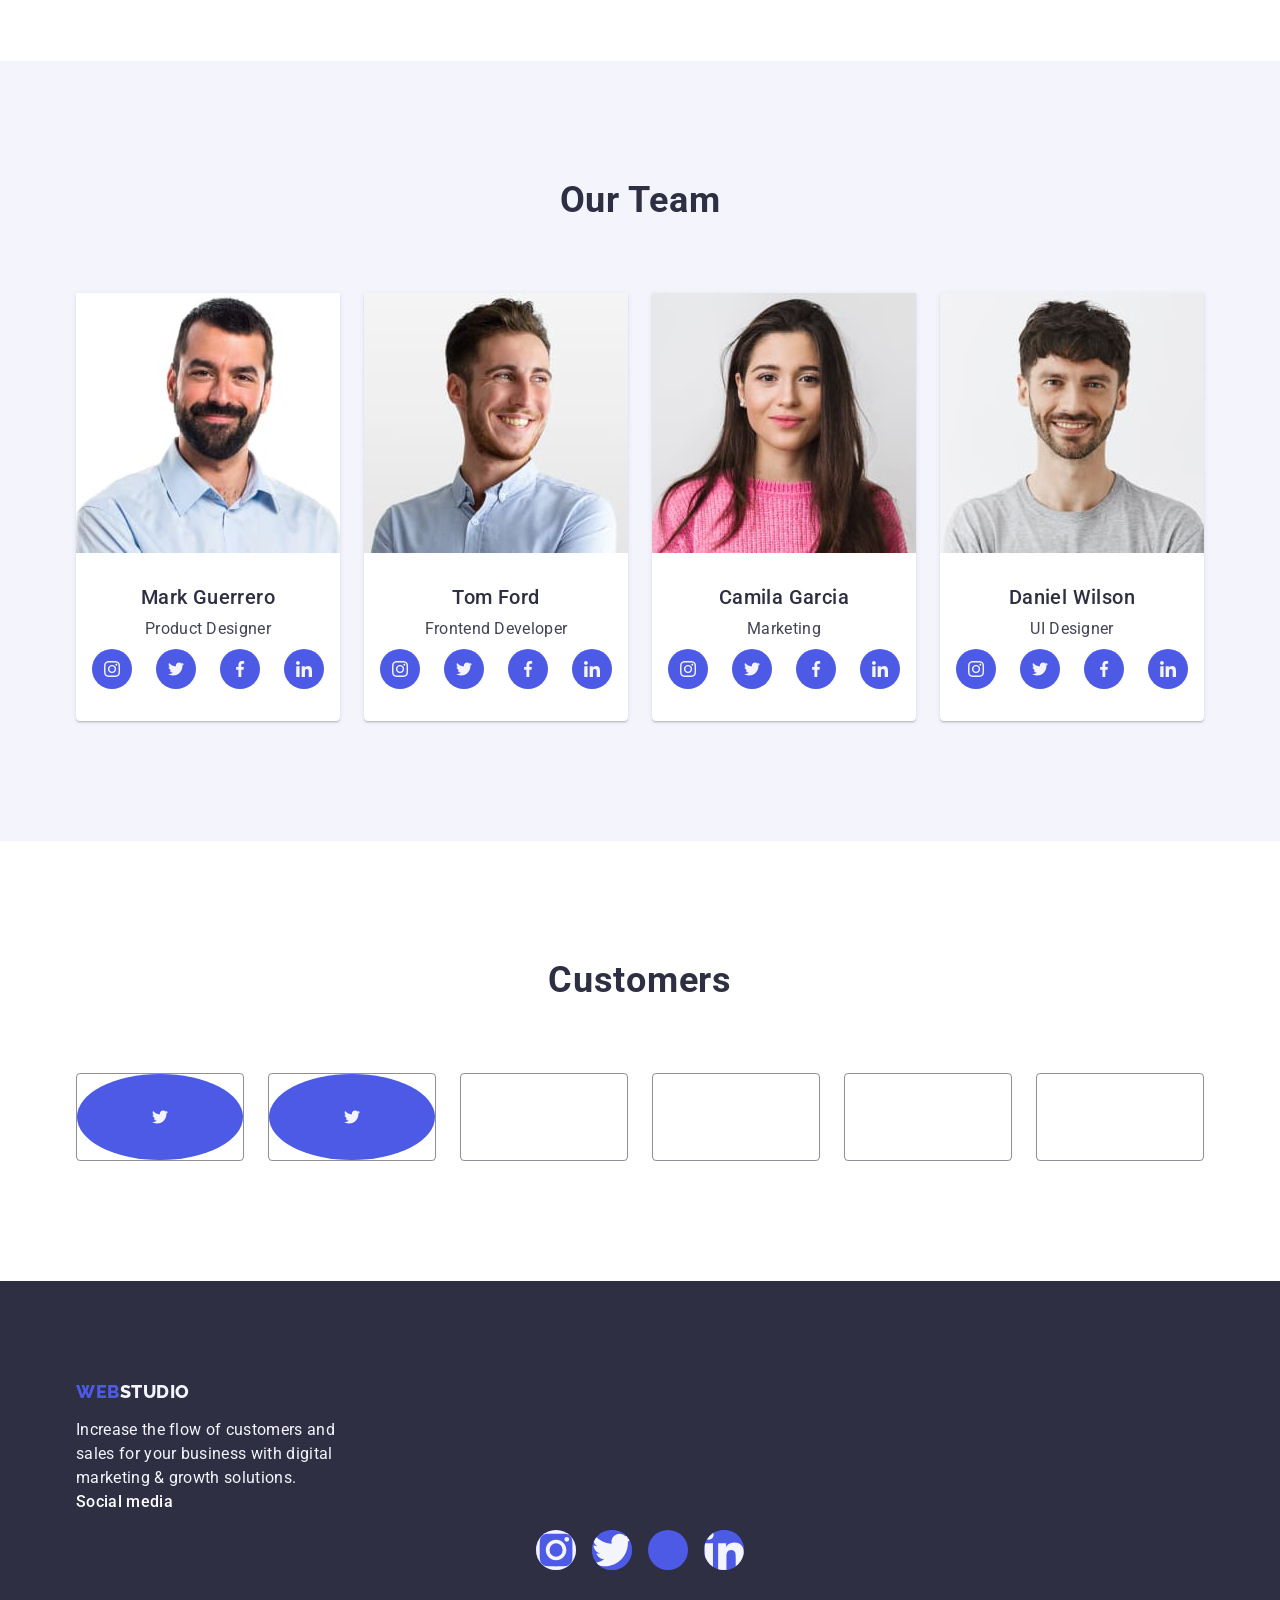
==== commit 9d390f22: "update" ====
--- a/index.html
+++ b/index.html
@@ -149,36 +149,36 @@
                       class="social-link"
                       target="_blank"
                       rel="noopener noreferrer"
-                      aria-label="instagram icon"
-                    >
-                      <svg class="social-icon" width="16" height="16">
-                        <use href="/images/icons.svg#instagram"></use>
-                      </svg>
-                    </a>
-                  </li>
-                  <li class="social-item">
-                    <a
-                      href=""
-                      class="social-link"
-                      target="_blank"
-                      rel="noopener noreferrer"
-                      aria-label="instagram icon"
-                    >
-                      <svg class="social-icon" width="16" height="16">
-                        <use href="/images/icons.svg#instagram"></use>
-                      </svg>
-                    </a>
-                  </li>
-                  <li class="social-item">
-                    <a
-                      href=""
-                      class="social-link"
-                      target="_blank"
-                      rel="noopener noreferrer"
-                      aria-label="instagram icon"
-                    >
-                      <svg class="social-icon" width="16" height="16">
-                        <use href="/images/icons.svg#instagram"></use>
+                      aria-label="twitter icon"
+                    >
+                      <svg class="social-icon" width="16" height="16">
+                        <use href="/images/icons.svg#twitter"></use>
+                      </svg>
+                    </a>
+                  </li>
+                  <li class="social-item">
+                    <a
+                      href=""
+                      class="social-link"
+                      target="_blank"
+                      rel="noopener noreferrer"
+                      aria-label="facebook icon"
+                    >
+                      <svg class="social-icon" width="16" height="16">
+                        <use href="/images/icons.svg#facebook"></use>
+                      </svg>
+                    </a>
+                  </li>
+                  <li class="social-item">
+                    <a
+                      href=""
+                      class="social-link"
+                      target="_blank"
+                      rel="noopener noreferrer"
+                      aria-label="linkedin icon"
+                    >
+                      <svg class="social-icon" width="16" height="16">
+                        <use href="/images/icons.svg#linkedin"></use>
                       </svg>
                     </a>
                   </li>
@@ -210,36 +210,36 @@
                       class="social-link"
                       target="_blank"
                       rel="noopener noreferrer"
-                      aria-label="instagram icon"
-                    >
-                      <svg class="social-icon" width="16" height="16">
-                        <use href="/images/icons.svg#instagram"></use>
-                      </svg>
-                    </a>
-                  </li>
-                  <li class="social-item">
-                    <a
-                      href=""
-                      class="social-link"
-                      target="_blank"
-                      rel="noopener noreferrer"
-                      aria-label="instagram icon"
-                    >
-                      <svg class="social-icon" width="16" height="16">
-                        <use href="/images/icons.svg#instagram"></use>
-                      </svg>
-                    </a>
-                  </li>
-                  <li class="social-item">
-                    <a
-                      href=""
-                      class="social-link"
-                      target="_blank"
-                      rel="noopener noreferrer"
-                      aria-label="instagram icon"
-                    >
-                      <svg class="social-icon" width="16" height="16">
-                        <use href="/images/icons.svg#instagram"></use>
+                      aria-label="twitter icon"
+                    >
+                      <svg class="social-icon" width="16" height="16">
+                        <use href="/images/icons.svg#twitter"></use>
+                      </svg>
+                    </a>
+                  </li>
+                  <li class="social-item">
+                    <a
+                      href=""
+                      class="social-link"
+                      target="_blank"
+                      rel="noopener noreferrer"
+                      aria-label="facebook icon"
+                    >
+                      <svg class="social-icon" width="16" height="16">
+                        <use href="/images/icons.svg#facebook"></use>
+                      </svg>
+                    </a>
+                  </li>
+                  <li class="social-item">
+                    <a
+                      href=""
+                      class="social-link"
+                      target="_blank"
+                      rel="noopener noreferrer"
+                      aria-label="linkedin icon"
+                    >
+                      <svg class="social-icon" width="16" height="16">
+                        <use href="/images/icons.svg#linkedin"></use>
                       </svg>
                     </a>
                   </li>
@@ -271,36 +271,36 @@
                       class="social-link"
                       target="_blank"
                       rel="noopener noreferrer"
-                      aria-label="instagram icon"
-                    >
-                      <svg class="social-icon" width="16" height="16">
-                        <use href="/images/icons.svg#instagram"></use>
-                      </svg>
-                    </a>
-                  </li>
-                  <li class="social-item">
-                    <a
-                      href=""
-                      class="social-link"
-                      target="_blank"
-                      rel="noopener noreferrer"
-                      aria-label="instagram icon"
-                    >
-                      <svg class="social-icon" width="16" height="16">
-                        <use href="/images/icons.svg#instagram"></use>
-                      </svg>
-                    </a>
-                  </li>
-                  <li class="social-item">
-                    <a
-                      href=""
-                      class="social-link"
-                      target="_blank"
-                      rel="noopener noreferrer"
-                      aria-label="instagram icon"
-                    >
-                      <svg class="social-icon" width="16" height="16">
-                        <use href="/images/icons.svg#instagram"></use>
+                      aria-label="twitter icon"
+                    >
+                      <svg class="social-icon" width="16" height="16">
+                        <use href="/images/icons.svg#twitter"></use>
+                      </svg>
+                    </a>
+                  </li>
+                  <li class="social-item">
+                    <a
+                      href=""
+                      class="social-link"
+                      target="_blank"
+                      rel="noopener noreferrer"
+                      aria-label="facebook icon"
+                    >
+                      <svg class="social-icon" width="16" height="16">
+                        <use href="/images/icons.svg#facebook"></use>
+                      </svg>
+                    </a>
+                  </li>
+                  <li class="social-item">
+                    <a
+                      href=""
+                      class="social-link"
+                      target="_blank"
+                      rel="noopener noreferrer"
+                      aria-label="linkedin icon"
+                    >
+                      <svg class="social-icon" width="16" height="16">
+                        <use href="/images/icons.svg#linkedin"></use>
                       </svg>
                     </a>
                   </li>
@@ -332,36 +332,37 @@
                       class="social-link"
                       target="_blank"
                       rel="noopener noreferrer"
-                      aria-label="instagram icon"
-                    >
-                      <svg class="social-icon" width="16" height="16">
-                        <use href="/images/icons.svg#instagram"></use>
-                      </svg>
-                    </a>
-                  </li>
-                  <li class="social-item">
-                    <a
-                      href=""
-                      class="social-link"
-                      target="_blank"
-                      rel="noopener noreferrer"
-                      aria-label="instagram icon"
-                    >
-                      <svg class="social-icon" width="16" height="16">
-                        <use href="/images/icons.svg#instagram"></use>
-                      </svg>
-                    </a>
-                  </li>
-                  <li class="social-item">
-                    <a
-                      href=""
-                      class="social-link"
-                      target="_blank"
-                      rel="noopener noreferrer"
-                      aria-label="instagram icon"
-                    >
-                      <svg class="social-icon" width="16" height="16">
-                        <use href="/images/icons.svg#instagram"></use>
+                      aria-label="twitter icon"
+                    >
+                      <svg class="social-icon" width="16" height="16">
+                        <use href="/images/icons.svg#twitter"></use>
+                      </svg>
+                    </a>
+                  </li>
+                  <li class="social-item">
+                    <a
+                      href=""
+                      class="social-link"
+                      target="_blank"
+                      rel="noopener noreferrer"
+                      aria-label="facebook icon"
+                    >
+                      <svg class="social-icon" width="16" height="16">
+                        <use href="/images/icons.svg#facebook"></use>
+                      </svg>
+                    </a>
+                  </li>
+                  <li class="social-item">
+                    <a
+                      href=""
+                      class="social-link"
+                      target="_blank"
+                      rel="noopener noreferrer"
+                      aria-label="linkedin icon"
+                    >
+                      <svg 
+  class="social-icon" width="16" height="16">
+                        <use href="/images/icons.svg#linkedin"></use>
                       </svg>
                     </a>
                   </li>
@@ -376,8 +377,33 @@
         <div class="container">
           <h2 class="title">Customers</h2>
           <ul class="customers-list list">
-            <li class="customers-item"></li>
-            <li class="customers-item"></li>
+            <li class="customers-item">
+              <a
+                      href=""
+                      class="social-link"
+                      target="_blank"
+                      rel="noopener noreferrer"
+                      aria-label="twitter icon"
+                    >
+                      <svg class="social-icon" width="16" height="16">
+                        <use href="/images/icons.svg#twitter"></use>
+                      </svg>
+                    </a>
+             
+            </li>
+            <li class="customers-item">
+              <a
+                      href=""
+                      class="social-link"
+                      target="_blank"
+                      rel="noopener noreferrer"
+                      aria-label="twitter icon"
+                    >
+                      <svg class="social-icon" width="16" height="16">
+                        <use href="/images/icons.svg#twitter"></use>
+                      </svg>
+                    </a>
+            </li>
             <li class="customers-item"></li>
             <li class="customers-item"></li>
             <li class="customers-item"></li>
@@ -402,16 +428,32 @@
           <p class="footer-social-media">Social media</p>
           <ul class="footer-social-list list">
             <li class="footer-social-item">
-              <a href="" class="footer-social-link"></a>
+              <a href="" class="footer-social-link" target="_blank" rel="noopener noreferrer" aria-label="instagram icon">
+                <svg class="social-link" width="24" height="24">
+                  <use href="./images/icons.svg#instagram "></use>
+                </svg>
+              </a>
             </li>
             <li class="footer-social-item">
-              <a href="" class="footer-social-link"></a>
+              <a href="" class="footer-social-link" target="_blank" rel="noopener noreferrer" aria-label="twitter icon">
+                <svg class="social-link" width="24" height="24">
+                  <use href="./images/icons.svg#twitter "></use>
+                </svg>
+              </a>
+            </li>
+            <li class= "footer-social-item">
+              <a href="" class="footer-social-link" target="_blank" rel="noopener noreferrer" aria-label="facebook icon>
+                <svg class="social-link" width="24" height="24">
+                  <use href="./images/icons.svg#facebook "></use>
+                </svg>
+              </a>
             </li>
             <li class="footer-social-item">
-              <a href="" class="footer-social-link"></a>
-            </li>
-            <li class="footer-social-item">
-              <a href="" class="footer-social-link"></a>
+              <a href="" class="footer-social-link" target="_blank" rel="noopener noreferrer" aria-label="linkedin icon">
+                <svg class="social-link" width="24" height="24">
+                  <use href="./images/icons.svg#linkedin "></use>
+                </svg>
+              </a>
             </li>
           </ul>
         </div>
--- a/css/styles.css
+++ b/css/styles.css
@@ -70,7 +70,7 @@
   color: var(--secondary-text-color);
 }
 
-/* reset start */
+ /* reset start  */ 
 .visually-hidden {
   position: absolute;
   width: 1px;
@@ -81,6 +81,7 @@
 
   white-space: nowrap;
   clip-path: inset(100%);
+  
   clip: rect(0 0 0 0);
   overflow: hidden;
 }
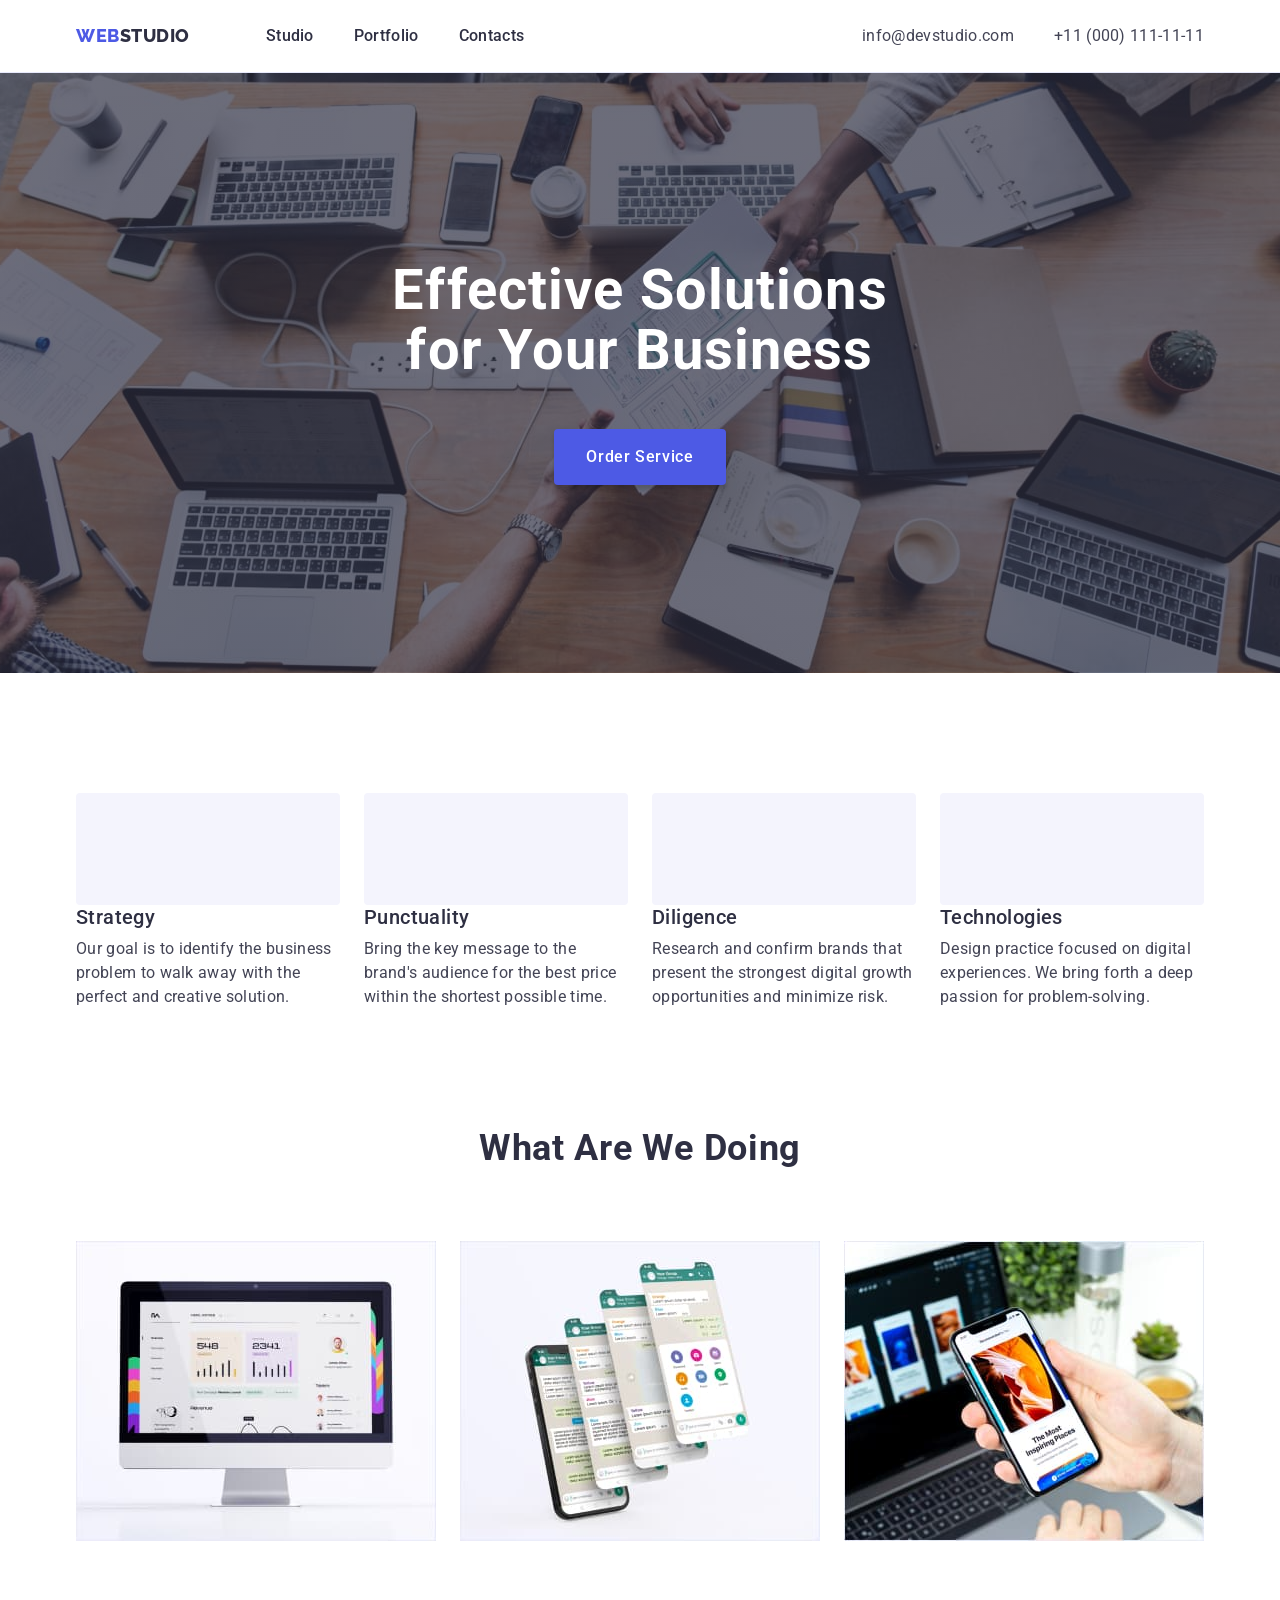
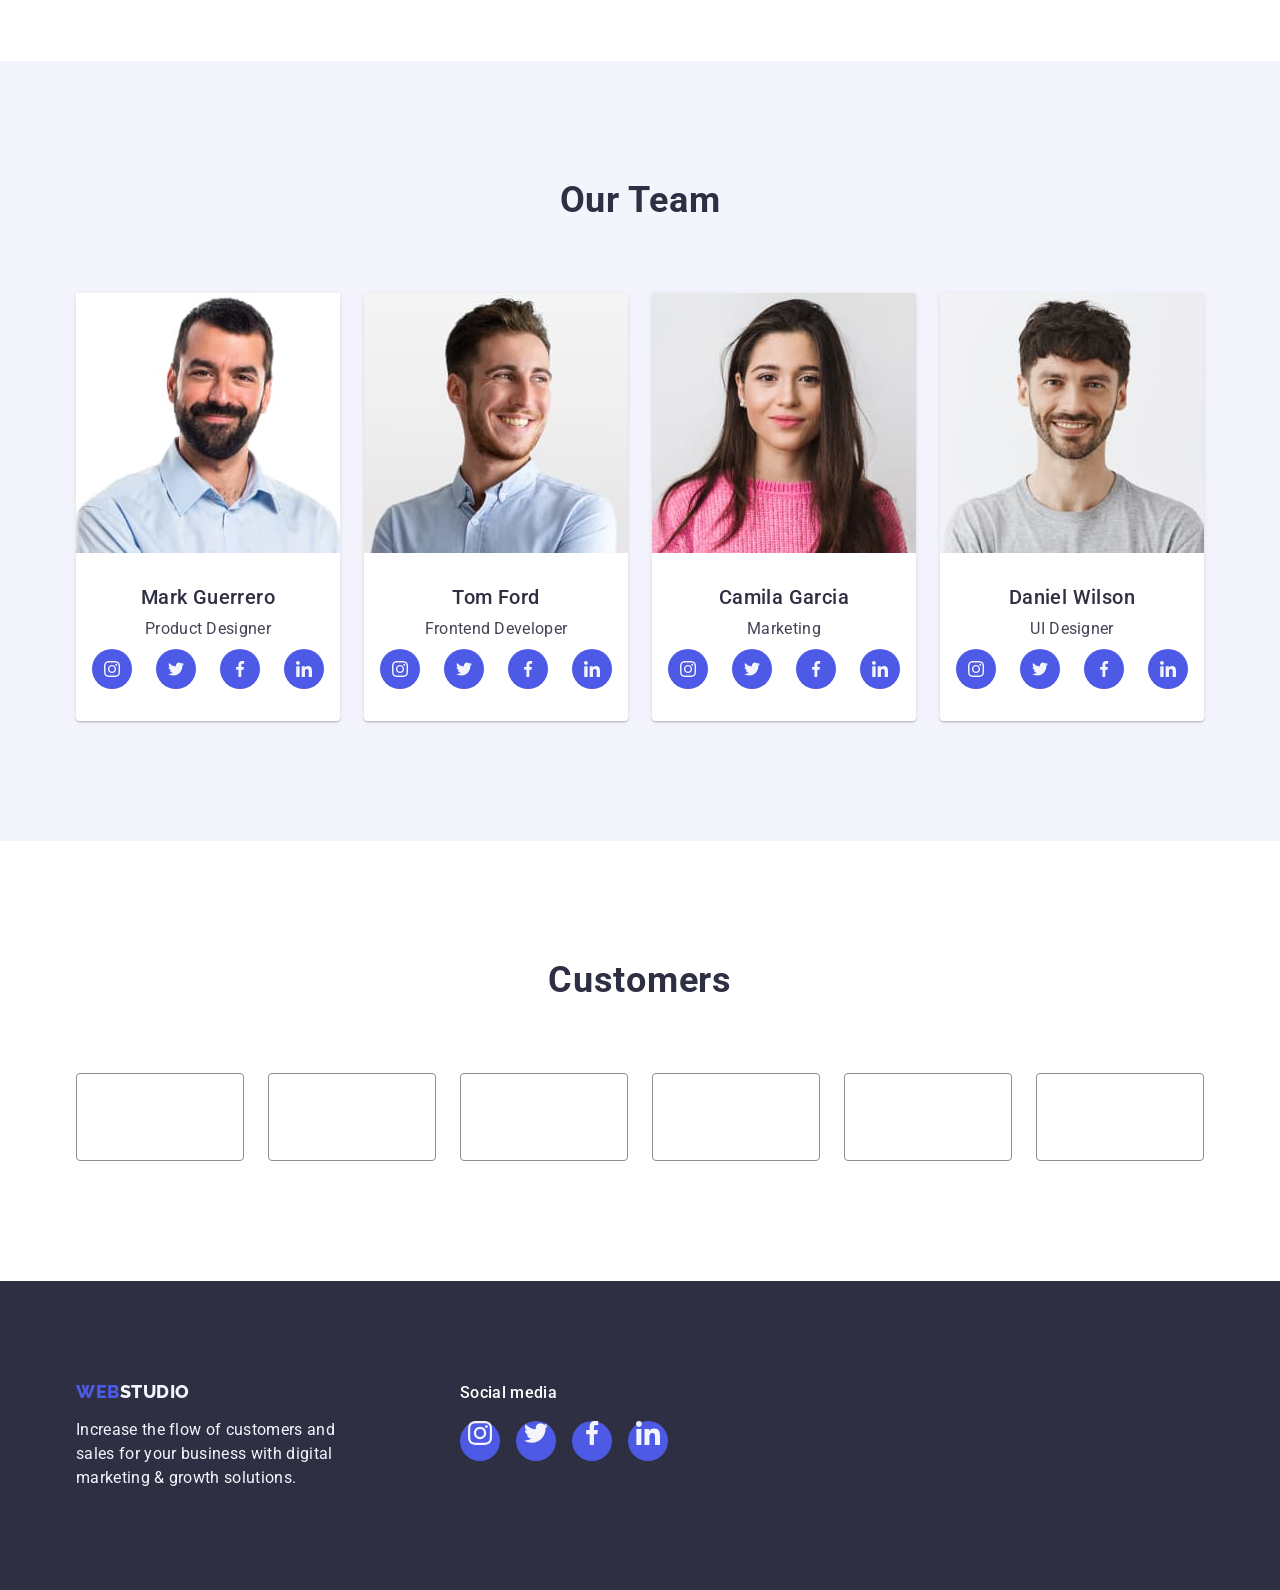
==== commit 8c874770: "add icons" ====
--- a/index.html
+++ b/index.html
@@ -360,8 +360,7 @@
                       rel="noopener noreferrer"
                       aria-label="linkedin icon"
                     >
-                      <svg 
-  class="social-icon" width="16" height="16">
+                      <svg class="social-icon" width="16" height="16">
                         <use href="/images/icons.svg#linkedin"></use>
                       </svg>
                     </a>
@@ -379,42 +378,89 @@
           <ul class="customers-list list">
             <li class="customers-item">
               <a
-                      href=""
-                      class="social-link"
-                      target="_blank"
-                      rel="noopener noreferrer"
-                      aria-label="twitter icon"
-                    >
-                      <svg class="social-icon" width="16" height="16">
-                        <use href="/images/icons.svg#twitter"></use>
-                      </svg>
-                    </a>
-             
+                href=""
+                class="customers-link"
+                target="_blank"
+                rel="noopener noreferrer"
+                aria-label="Client-1 icon"
+              >
+                <svg class="" width="104" height="56">
+                  <use href="./images/icons.svg#Client-1"></use>
+                </svg>
+              </a>
             </li>
             <li class="customers-item">
               <a
-                      href=""
-                      class="social-link"
-                      target="_blank"
-                      rel="noopener noreferrer"
-                      aria-label="twitter icon"
-                    >
-                      <svg class="social-icon" width="16" height="16">
-                        <use href="/images/icons.svg#twitter"></use>
-                      </svg>
-                    </a>
-            </li>
-            <li class="customers-item"></li>
-            <li class="customers-item"></li>
-            <li class="customers-item"></li>
-            <li class="customers-item"></li>
+                href=""
+                class="customers-link"
+                target="_blank"
+                rel="noopener noreferrer"
+                aria-label="Client-2 icon"
+              >
+                <svg class="" width="104" height="56">
+                  <use href="./images/icons.svg#Client-2"></use>
+                </svg>
+              </a>
+            </li>
+            <li class="customers-item">
+              <a
+                href=""
+                class="customers-link"
+                target="_blank"
+                rel="noopener noreferrer"
+                aria-label="Client-3 icon"
+              >
+                <svg class="" width="104" height="56">
+                  <use href="./images/icons.svg#Client-3"></use>
+                </svg>
+              </a>
+            </li>
+            <li class="customers-item">
+              <a
+                href=""
+                class="customers-link"
+                target="_blank"
+                rel="noopener noreferrer"
+                aria-label="Client-4 icon"
+              >
+                <svg class="" width="104" height="56">
+                  <use href="./images/icons.svg#Client-4"></use>
+                </svg>
+              </a>
+            </li>
+            <li class="customers-item">
+              <a
+                href=""
+                class="customers-link"
+                target="_blank"
+                rel="noopener noreferrer"
+                aria-label="Client-5 icon"
+              >
+                <svg class="" width="104" height="56">
+                  <use href="./images/icons.svg#Client-5"></use>
+                </svg>
+              </a>
+            </li>
+            <li class="customers-item">
+              <a
+                href=""
+                class="customers-link"
+                target="_blank"
+                rel="noopener noreferrer"
+                aria-label="Client-6 icon"
+              >
+                <svg class="" width="104" height="56">
+                  <use href="./images/icons.svg#Client-6"></use>
+                </svg>
+              </a>
+            </li>
           </ul>
         </div>
       </section>
     </main>
     <!-- footer section -->
     <footer class="footer section">
-      <div class="footer-cont ainer container">
+      <div class="footer-container container">
         <div class="left-footer">
           <a class="fotter-link link" href="./index.html"
             >Web<span class="studio-world">Studio</span>
@@ -428,30 +474,54 @@
           <p class="footer-social-media">Social media</p>
           <ul class="footer-social-list list">
             <li class="footer-social-item">
-              <a href="" class="footer-social-link" target="_blank" rel="noopener noreferrer" aria-label="instagram icon">
-                <svg class="social-link" width="24" height="24">
-                  <use href="./images/icons.svg#instagram "></use>
+              <a
+                href=""
+                class="footer-social-link"
+                target="blank"
+                rel="noopener noreferrer"
+                aria-label=" instagram icon "
+              >
+                <svg class="social-icon" width="24" height="24">
+                  <use href="./images/icons.svg#instagram"></use>
                 </svg>
               </a>
             </li>
             <li class="footer-social-item">
-              <a href="" class="footer-social-link" target="_blank" rel="noopener noreferrer" aria-label="twitter icon">
-                <svg class="social-link" width="24" height="24">
-                  <use href="./images/icons.svg#twitter "></use>
-                </svg>
-              </a>
-            </li>
-            <li class= "footer-social-item">
-              <a href="" class="footer-social-link" target="_blank" rel="noopener noreferrer" aria-label="facebook icon>
-                <svg class="social-link" width="24" height="24">
-                  <use href="./images/icons.svg#facebook "></use>
+              <a
+                href=""
+                class="footer-social-link"
+                target="blank"
+                rel="noopener noreferrer"
+                aria-label=" twitter icon "
+              >
+                <svg class="social-icon" width="24" height="24">
+                  <use href="./images/icons.svg#twitter"></use>
                 </svg>
               </a>
             </li>
             <li class="footer-social-item">
-              <a href="" class="footer-social-link" target="_blank" rel="noopener noreferrer" aria-label="linkedin icon">
-                <svg class="social-link" width="24" height="24">
-                  <use href="./images/icons.svg#linkedin "></use>
+              <a
+                href=""
+                class="footer-social-link"
+                target="blank"
+                rel="noopener noreferrer"
+                aria-label=" facebook icon "
+              >
+                <svg class="social-icon" width="24" height="24">
+                  <use href="./images/icons.svg#facebook"></use>
+                </svg>
+              </a>
+            </li>
+            <li class="footer-social-item">
+              <a
+                href=""
+                class="footer-social-link"
+                target="blank"
+                rel="noopener noreferrer"
+                aria-label=" linkedin icon "
+              >
+                <svg class="social-icon" width="24" height="24">
+                  <use href="./images/icons.svg#linkedin"></use>
                 </svg>
               </a>
             </li>
--- a/css/styles.css
+++ b/css/styles.css
@@ -356,6 +356,7 @@
 .social-link:hover {
   background-color: var(--light-btn-cl);
 }
+
 /* Customers section */
 .customers {
   padding-top: 120px;
@@ -462,6 +463,7 @@
   height: 100%;
   border-radius: 50%;
   display: flex;
+  justify-content: center;
   background-color: var(--primary-btn-color);
 }
 .footer-social-link:hover {
@@ -494,7 +496,7 @@
 .filtr .btn:hover,
 .filtr .btn:focus {
   background-color: var(--light-btn-cl);
-  color: var(--primary-btn-text-cl);
+    color: var(--primary-btn-text-cl);
   border: 1px solid transparent;
 }
 .filtr .btn:active {
@@ -503,7 +505,7 @@
 }
 .project-list {
   display: flex;
-  flex-wrap: wrap;
+flex-wrap: wrap;
 }
 .project-item {
   flex-basis: calc((100%-48px) / 3);
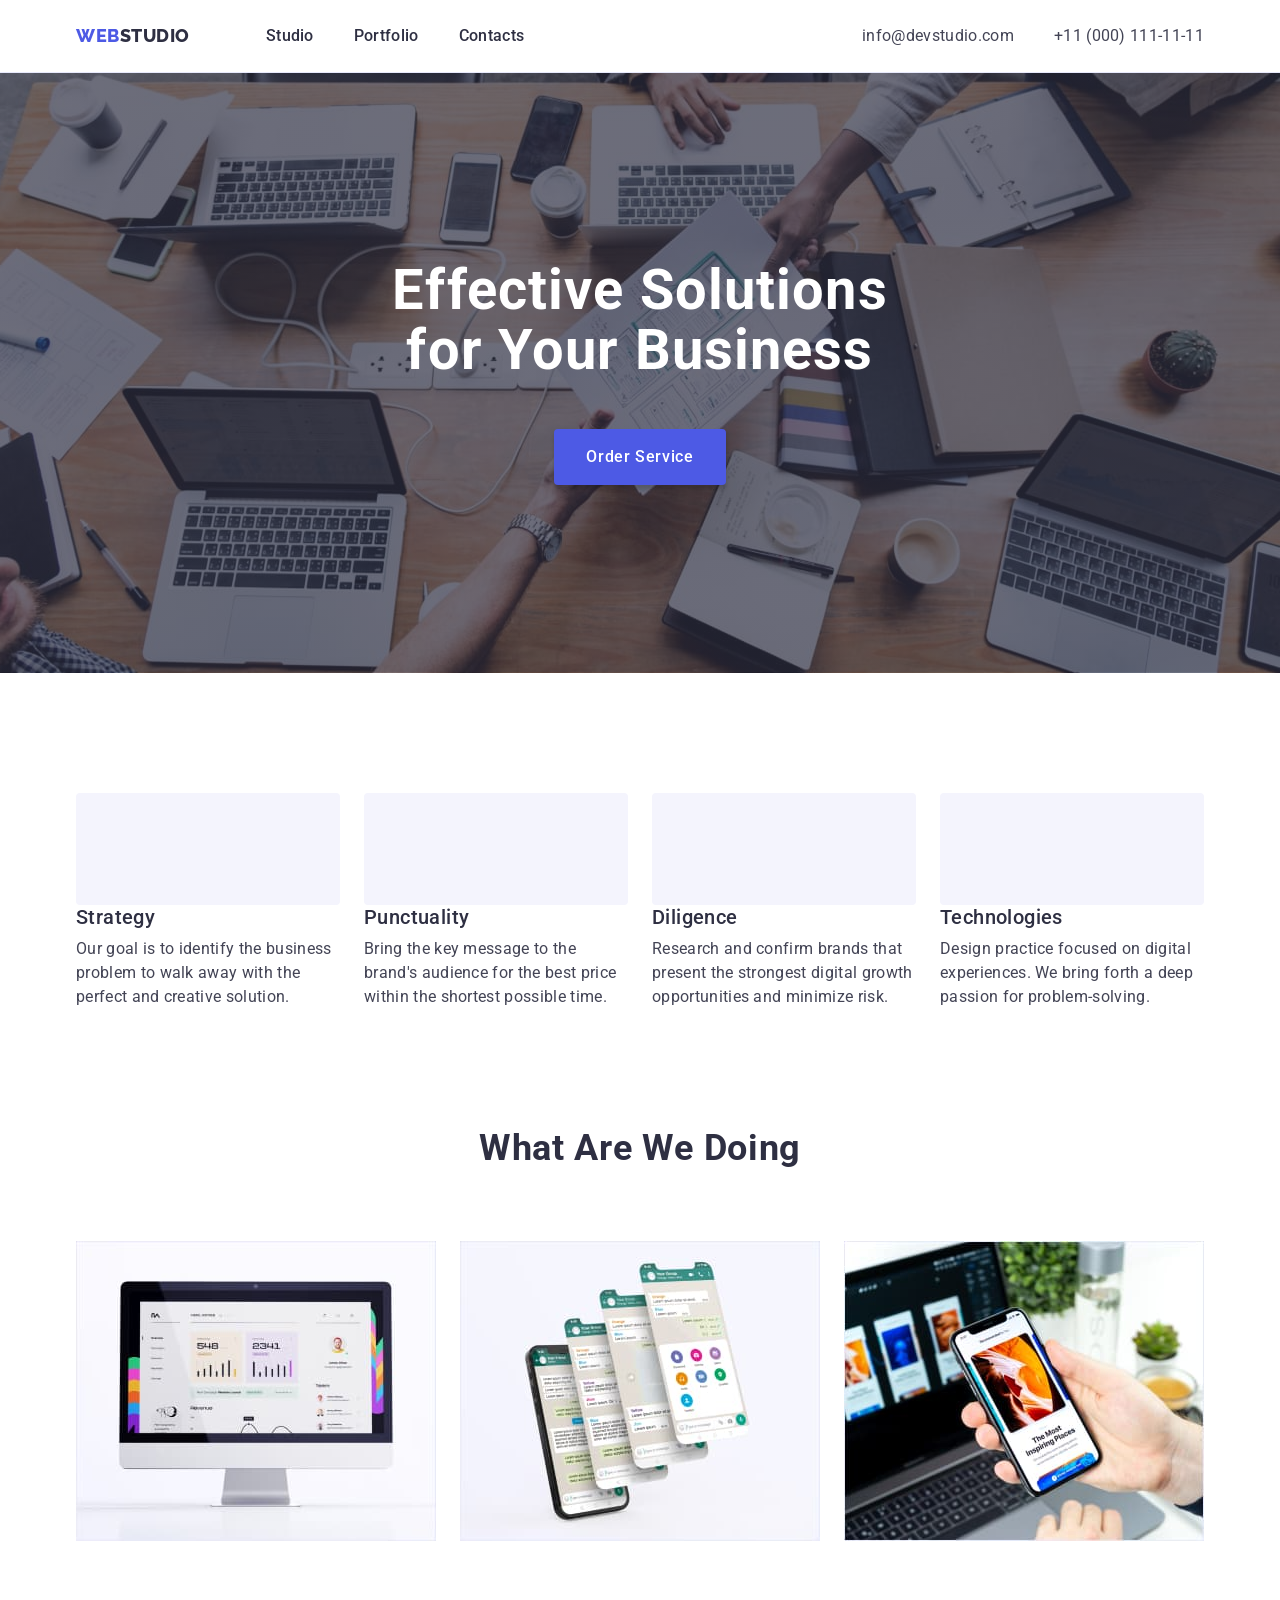
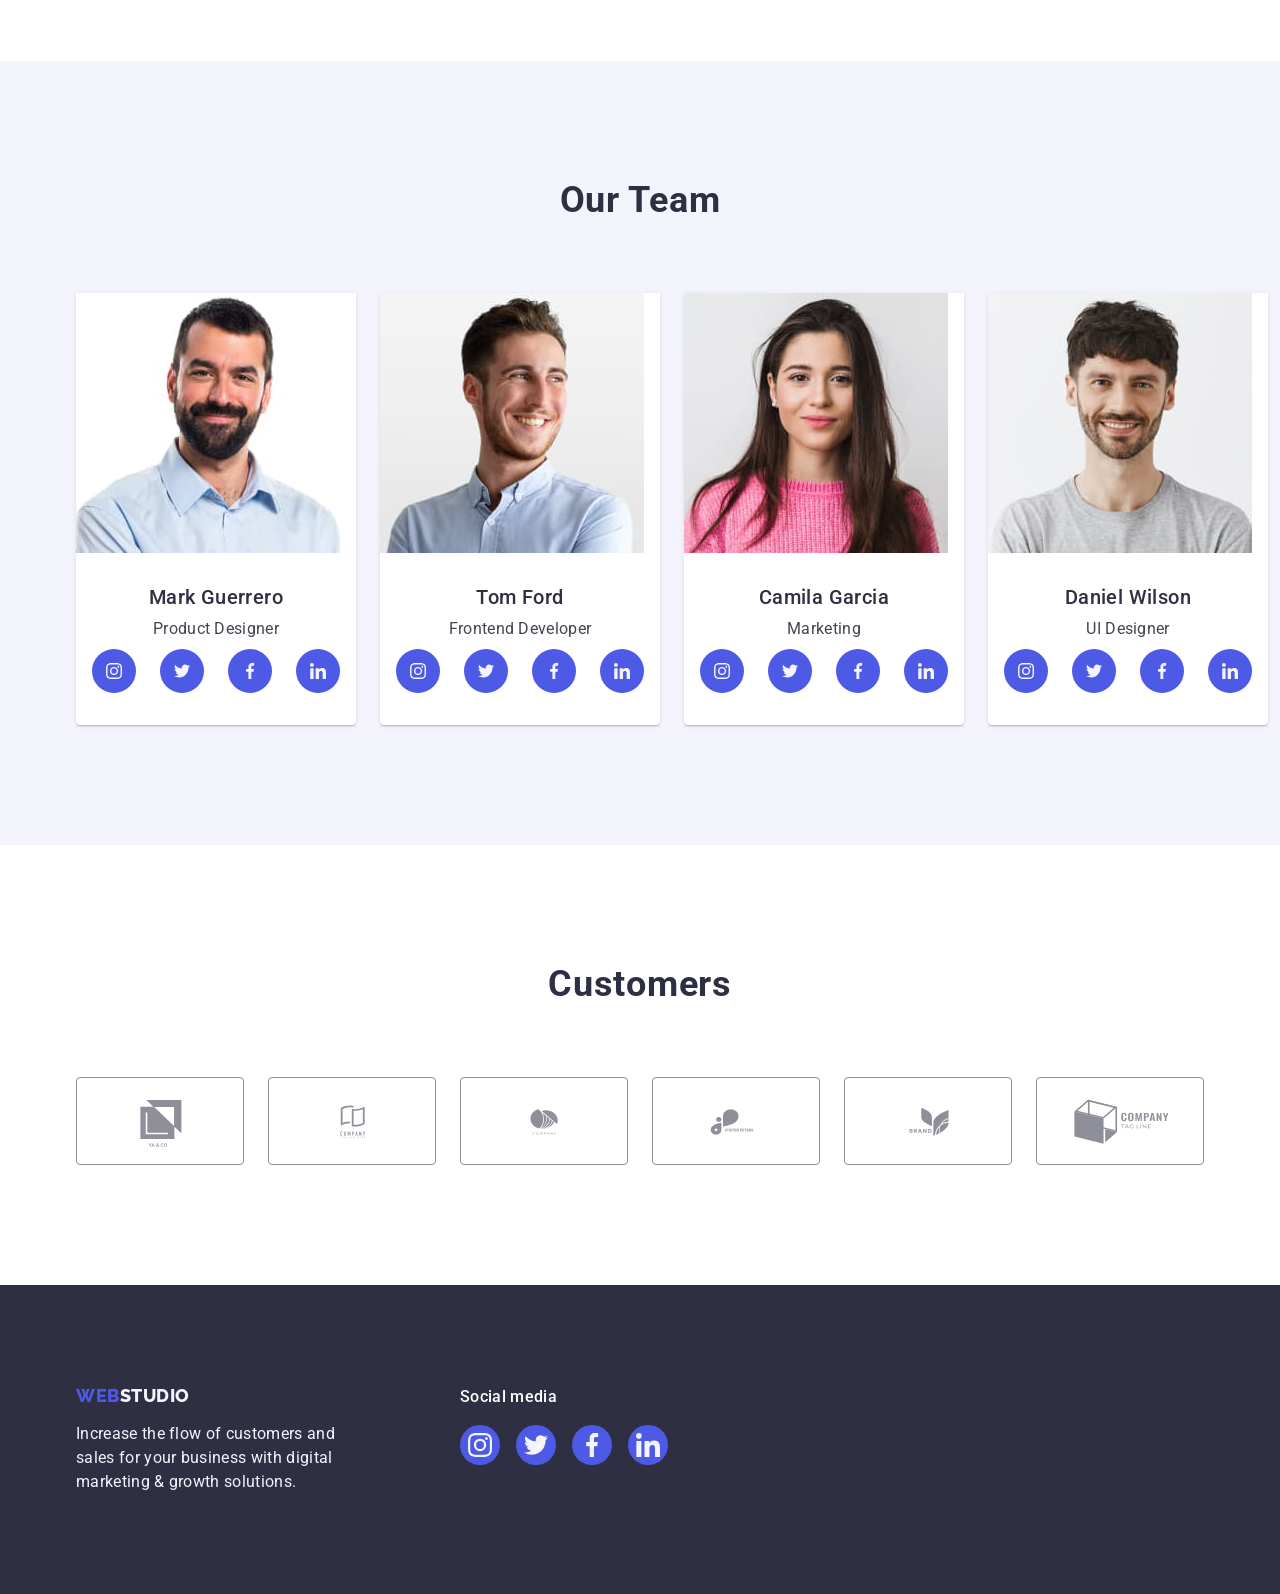
==== commit 03255b42: "add svg and  change style coments" ====
--- a/index.html
+++ b/index.html
@@ -384,7 +384,7 @@
                 rel="noopener noreferrer"
                 aria-label="Client-1 icon"
               >
-                <svg class="" width="104" height="56">
+                <svg class="customer-icon" width="104" height="56">
                   <use href="./images/icons.svg#Client-1"></use>
                 </svg>
               </a>
@@ -397,7 +397,7 @@
                 rel="noopener noreferrer"
                 aria-label="Client-2 icon"
               >
-                <svg class="" width="104" height="56">
+                <svg class="customer-icon" width="104" height="56">
                   <use href="./images/icons.svg#Client-2"></use>
                 </svg>
               </a>
@@ -410,7 +410,7 @@
                 rel="noopener noreferrer"
                 aria-label="Client-3 icon"
               >
-                <svg class="" width="104" height="56">
+                <svg class="customer-icon" width="104" height="56">
                   <use href="./images/icons.svg#Client-3"></use>
                 </svg>
               </a>
@@ -423,7 +423,7 @@
                 rel="noopener noreferrer"
                 aria-label="Client-4 icon"
               >
-                <svg class="" width="104" height="56">
+                <svg class="customer-icon" width="104" height="56">
                   <use href="./images/icons.svg#Client-4"></use>
                 </svg>
               </a>
@@ -436,7 +436,7 @@
                 rel="noopener noreferrer"
                 aria-label="Client-5 icon"
               >
-                <svg class="" width="104" height="56">
+                <svg class="customer-icon" width="104" height="56">
                   <use href="./images/icons.svg#Client-5"></use>
                 </svg>
               </a>
@@ -449,7 +449,7 @@
                 rel="noopener noreferrer"
                 aria-label="Client-6 icon"
               >
-                <svg class="" width="104" height="56">
+                <svg class="customer-icon" width="104" height="56">
                   <use href="./images/icons.svg#Client-6"></use>
                 </svg>
               </a>
--- a/css/styles.css
+++ b/css/styles.css
@@ -70,7 +70,11 @@
   color: var(--secondary-text-color);
 }
 
- /* reset start  */ 
+ /*  
+   |============================
+   | reset start 
+   |============================
+ */
 .visually-hidden {
   position: absolute;
   width: 1px;
@@ -186,7 +190,12 @@
   color: var(--primary-text-color);
 }
 
-/* hero section */
+
+/**
+  |============================
+  | hero section
+  |============================
+*/
 
 .hero {
   max-width: 1440px;
@@ -237,9 +246,11 @@
 .hero .btn:active {
   color: var(--light-btn-cl);
 }
-
-/* Strategy section */
-
+/**
+  |============================
+  | Strategy section
+  |============================
+*/
 .strategy-list {
   display: flex;
 }
@@ -252,13 +263,7 @@
 .strategy-list-item:last-child {
   margin-right: 0;
 }
-.strategy-list-item::before {
-  display: block;
-  content: "";
-  height: 112px;
-  background: #f4f4fd;
-  border-radius: 4px;
-}
+
 
 .strategy {
   padding-top: 120px;
@@ -284,7 +289,30 @@
   padding: 0px;
   margin: 0px;
 }
-/* Tools section */
+
+/**
+  |============================
+  | Strategi icon
+  |============================
+*/
+.strategy-list-item::before {
+  display: block;
+  content: "";
+  height: 112px ;
+  background-size: 64px 64px;
+  background-repeat: no-repeat;
+  background-color: var(--accent-btn-cl);
+  background-position: center;
+  border-radius: 4px;
+}
+.strategy-list-item.icon-antenna::before{
+  background-image: url("../images/icons/antenna\ .svg");
+}
+/**
+  |============================
+  | Tools section 
+  |============================
+*/
 .tools {
   padding-bottom: 120px;
 }
@@ -300,7 +328,11 @@
   margin-right: 0px;
 }
 
-/* Team section */
+/**
+  |============================
+  | Team section
+  |============================
+*/
 .team {
   margin: 0 auto;
   padding-top: 120px;
@@ -334,30 +366,44 @@
   margin-bottom: 8px;
 }
 
+
+/**
+  |============================
+  | Social icons
+  |============================
+*/
 .social-list {
   display: flex;
   justify-content: center;
   align-items: center;
   gap: 24px;
 }
-.social-item {
-  width: 40px;
-  height: 40px;
-}
+
 .social-link {
-  width: 100%;
-  height: 100%;
+  display: flex;
+  justify-content: center;
+  align-items: center;
+
+  width: 44px;
+  height: 44px;
+  
+  
+  background-color: var(--primary-btn-color);
   border-radius: 50%;
-  display: flex;
-  justify-content: center;
-  align-items: center;
-  background-color: var(--primary-btn-color);
 }
 .social-link:hover {
   background-color: var(--light-btn-cl);
 }
-
-/* Customers section */
+.social-icon{
+  fill: var(--accent-btn-cl)
+}
+
+
+/**
+  |============================
+  | Customers section
+  |============================
+*/
 .customers {
   padding-top: 120px;
   padding-bottom: 120px;
@@ -384,7 +430,30 @@
   border-radius: 4px;
 }
 
-/* footer section */
+
+.customers-link{
+  width: 100%;
+  height: 100%;
+  display: flex;
+  justify-content: center;
+  align-items: center;
+color: #8E8F99;
+}
+.customers-link:hover{
+  color: var(--light-btn-cl);
+}
+.customer-icon{
+  fill: currentColor ;
+}
+
+
+
+
+/**
+  |============================
+  | Footer section
+  |============================
+*/
 .footer {
   display: flex;
   padding-top: 100px;
@@ -429,6 +498,12 @@
   margin: 0;
   color: #f4f4fd;
 }
+
+/**
+  |============================
+  | Footer social icons 
+  |============================
+*/
 .footer-social-icons {
   display: block;
   margin: 0;
@@ -454,23 +529,27 @@
   text-align: center;
   justify-content: center;
 }
-.footer-social-item {
+
+.footer-social-link {
+  display: flex;
+  align-items: center;
+  justify-content: center;
+
   width: 40px;
   height: 40px;
-}
-.footer-social-link {
-  width: 100%;
-  height: 100%;
+  
+ 
+  background-color: var(--primary-btn-color);
   border-radius: 50%;
-  display: flex;
-  justify-content: center;
-  background-color: var(--primary-btn-color);
 }
 .footer-social-link:hover {
   background: #31d0aa;
 }
-
-/* Filtr btn */
+/**
+  |============================
+  | Filtr btn
+  |============================
+*/
 .filtr {
   padding-bottom: 120px;
   padding-top: 96px;
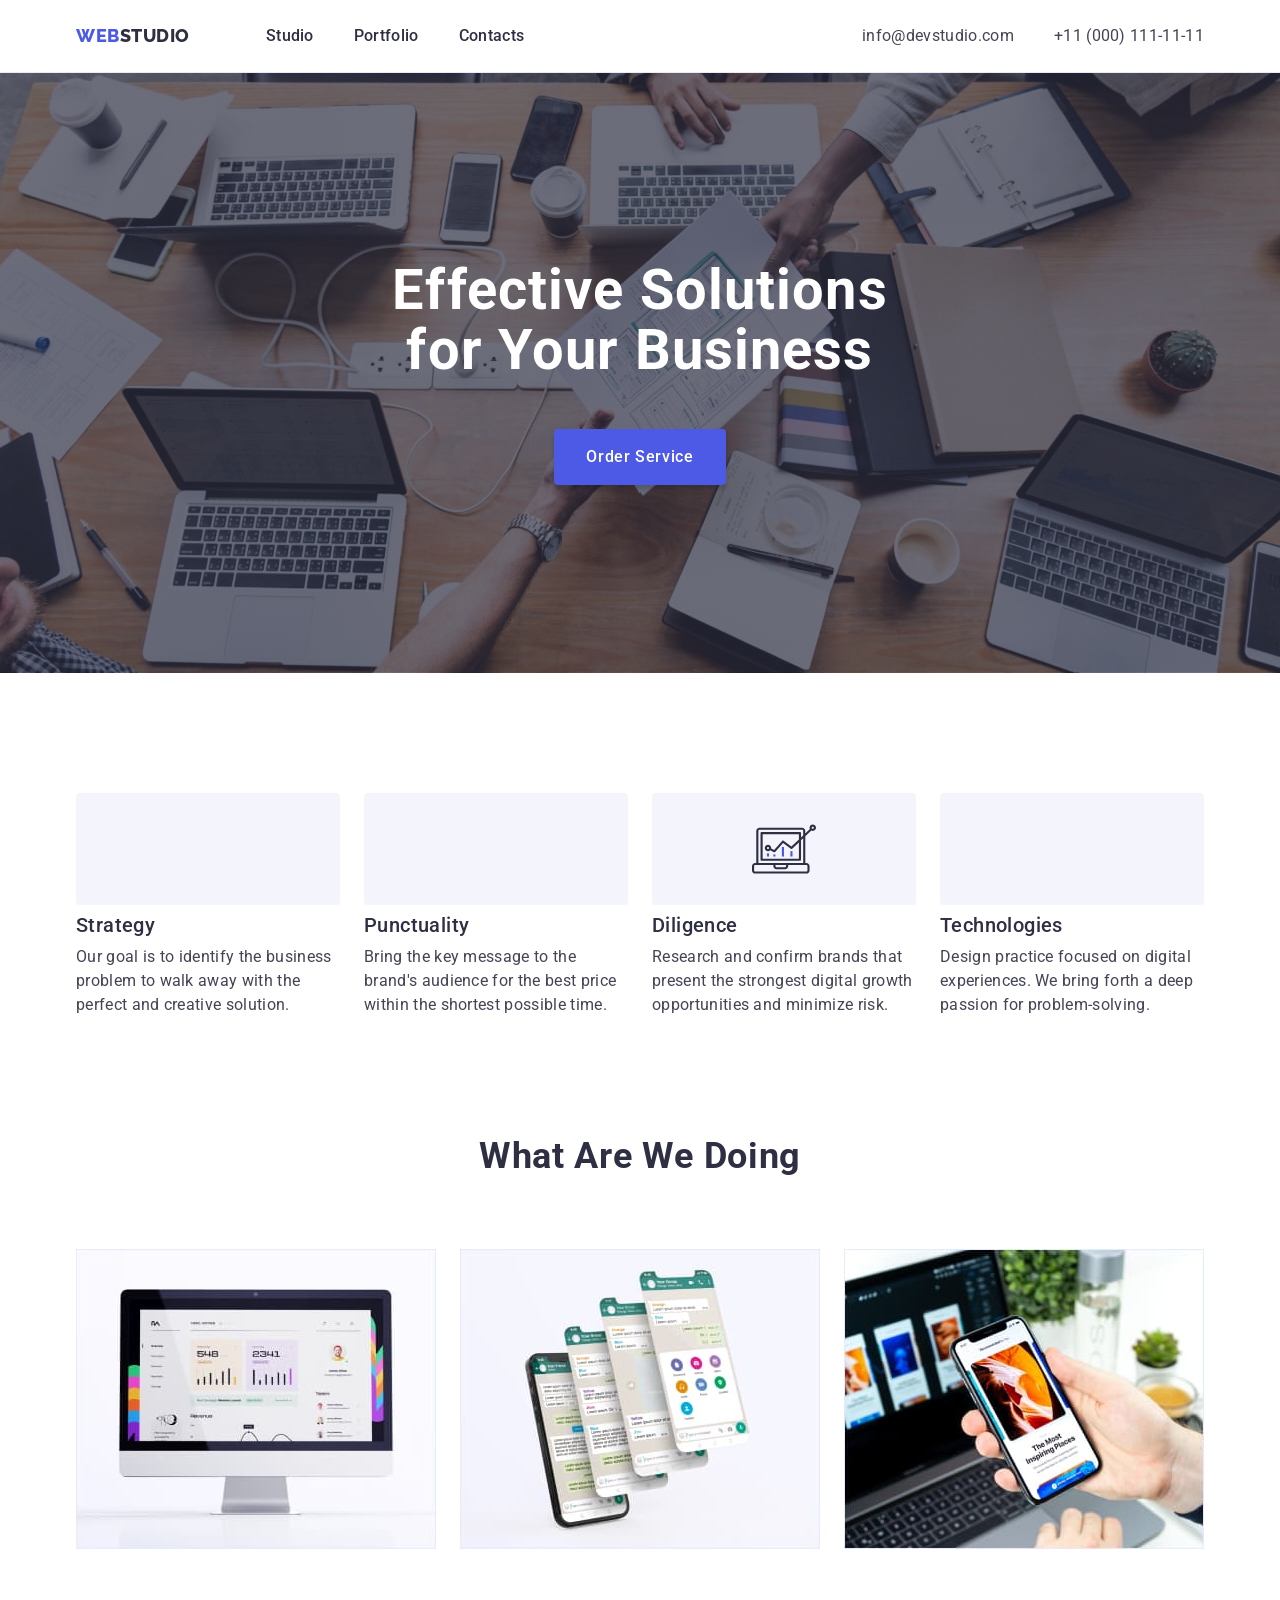
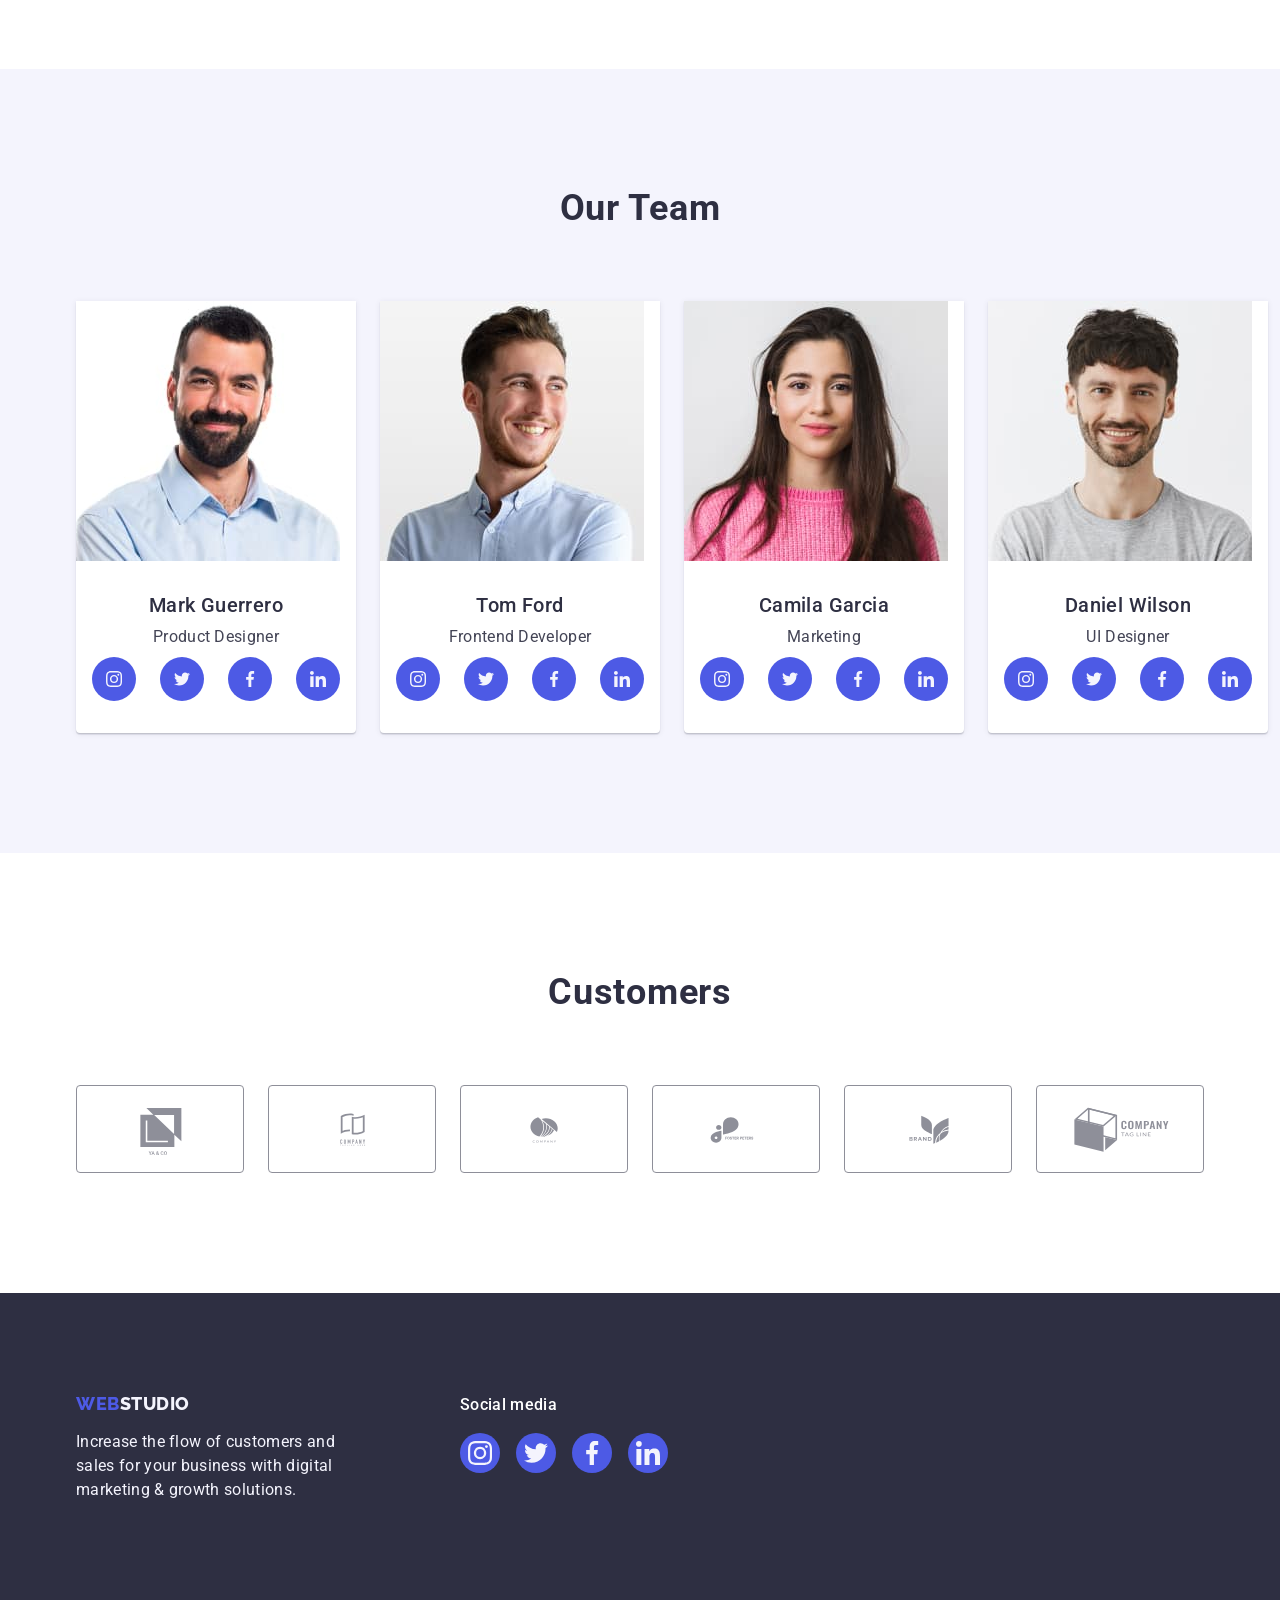
==== commit 43af38ef: "update" ====
--- a/index.html
+++ b/index.html
@@ -139,7 +139,7 @@
                       aria-label="instagram icon"
                     >
                       <svg class="social-icon" width="16" height="16">
-                        <use href="/images/icons.svg#instagram"></use>
+                        <use href="./images/icons.svg#instagram"></use>
                       </svg>
                     </a>
                   </li>
@@ -152,7 +152,7 @@
                       aria-label="twitter icon"
                     >
                       <svg class="social-icon" width="16" height="16">
-                        <use href="/images/icons.svg#twitter"></use>
+                        <use href="./images/icons.svg#twitter"></use>
                       </svg>
                     </a>
                   </li>
@@ -165,7 +165,7 @@
                       aria-label="facebook icon"
                     >
                       <svg class="social-icon" width="16" height="16">
-                        <use href="/images/icons.svg#facebook"></use>
+                        <use href="./images/icons.svg#facebook"></use>
                       </svg>
                     </a>
                   </li>
@@ -178,7 +178,7 @@
                       aria-label="linkedin icon"
                     >
                       <svg class="social-icon" width="16" height="16">
-                        <use href="/images/icons.svg#linkedin"></use>
+                        <use href="./images/icons.svg#linkedin"></use>
                       </svg>
                     </a>
                   </li>
@@ -200,7 +200,7 @@
                       aria-label="instagram icon"
                     >
                       <svg class="social-icon" width="16" height="16">
-                        <use href="/images/icons.svg#instagram"></use>
+                        <use href="./images/icons.svg#instagram"></use>
                       </svg>
                     </a>
                   </li>
@@ -213,7 +213,7 @@
                       aria-label="twitter icon"
                     >
                       <svg class="social-icon" width="16" height="16">
-                        <use href="/images/icons.svg#twitter"></use>
+                        <use href="./images/icons.svg#twitter"></use>
                       </svg>
                     </a>
                   </li>
@@ -226,7 +226,7 @@
                       aria-label="facebook icon"
                     >
                       <svg class="social-icon" width="16" height="16">
-                        <use href="/images/icons.svg#facebook"></use>
+                        <use href="./images/icons.svg#facebook"></use>
                       </svg>
                     </a>
                   </li>
@@ -239,7 +239,7 @@
                       aria-label="linkedin icon"
                     >
                       <svg class="social-icon" width="16" height="16">
-                        <use href="/images/icons.svg#linkedin"></use>
+                        <use href="./images/icons.svg#linkedin"></use>
                       </svg>
                     </a>
                   </li>
@@ -261,7 +261,7 @@
                       aria-label="instagram icon"
                     >
                       <svg class="social-icon" width="16" height="16">
-                        <use href="/images/icons.svg#instagram"></use>
+                        <use href="./images/icons.svg#instagram"></use>
                       </svg>
                     </a>
                   </li>
@@ -274,7 +274,7 @@
                       aria-label="twitter icon"
                     >
                       <svg class="social-icon" width="16" height="16">
-                        <use href="/images/icons.svg#twitter"></use>
+                        <use href="./images/icons.svg#twitter"></use>
                       </svg>
                     </a>
                   </li>
@@ -287,7 +287,7 @@
                       aria-label="facebook icon"
                     >
                       <svg class="social-icon" width="16" height="16">
-                        <use href="/images/icons.svg#facebook"></use>
+                        <use href="./images/icons.svg#facebook"></use>
                       </svg>
                     </a>
                   </li>
@@ -300,7 +300,7 @@
                       aria-label="linkedin icon"
                     >
                       <svg class="social-icon" width="16" height="16">
-                        <use href="/images/icons.svg#linkedin"></use>
+                        <use href="./images/icons.svg#linkedin"></use>
                       </svg>
                     </a>
                   </li>
@@ -322,7 +322,7 @@
                       aria-label="instagram icon"
                     >
                       <svg class="social-icon" width="16" height="16">
-                        <use href="/images/icons.svg#instagram"></use>
+                        <use href="./images/icons.svg#instagram"></use>
                       </svg>
                     </a>
                   </li>
@@ -335,7 +335,7 @@
                       aria-label="twitter icon"
                     >
                       <svg class="social-icon" width="16" height="16">
-                        <use href="/images/icons.svg#twitter"></use>
+                        <use href="./images/icons.svg#twitter"></use>
                       </svg>
                     </a>
                   </li>
@@ -348,7 +348,7 @@
                       aria-label="facebook icon"
                     >
                       <svg class="social-icon" width="16" height="16">
-                        <use href="/images/icons.svg#facebook"></use>
+                        <use href="./images/icons.svg#facebook"></use>
                       </svg>
                     </a>
                   </li>
@@ -361,7 +361,7 @@
                       aria-label="linkedin icon"
                     >
                       <svg class="social-icon" width="16" height="16">
-                        <use href="/images/icons.svg#linkedin"></use>
+                        <use href="./images/icons.svg#linkedin"></use>
                       </svg>
                     </a>
                   </li>
--- a/css/styles.css
+++ b/css/styles.css
@@ -304,9 +304,21 @@
   background-color: var(--accent-btn-cl);
   background-position: center;
   border-radius: 4px;
-}
+  margin-bottom: 8px;
+}
+
 .strategy-list-item.icon-antenna::before{
+
   background-image: url("../images/icons/antenna\ .svg");
+}
+.strategy-list-item.icon-clock::before{
+  background-image: url("../images/icons/clock\ .svg ");
+}
+.strategy-list-item.icon-diagram::before{
+  background-image: url("../images/icons/diagram\ .svg ");
+}
+.strategy-list-item.icon-astronaut::before{
+  background-image: url("../images/icons/astronaut\ .svg ");
 }
 /**
   |============================
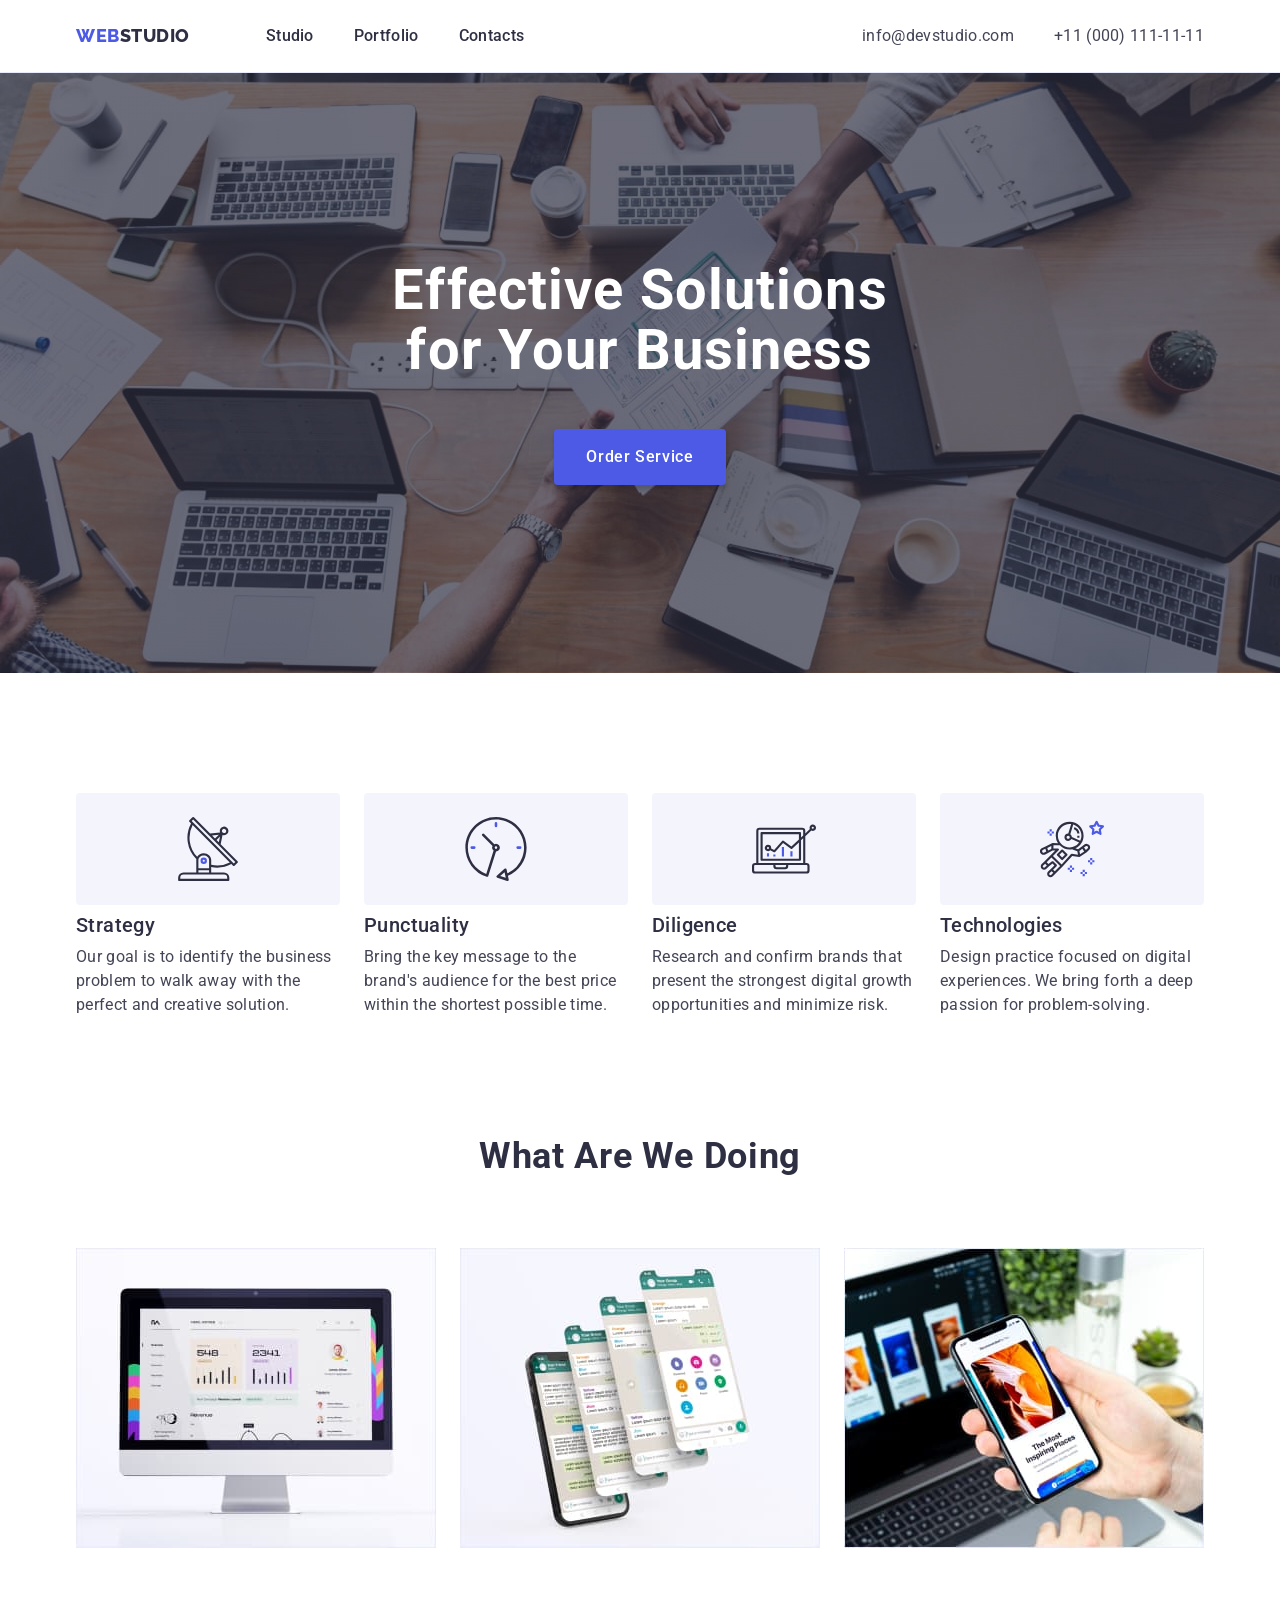
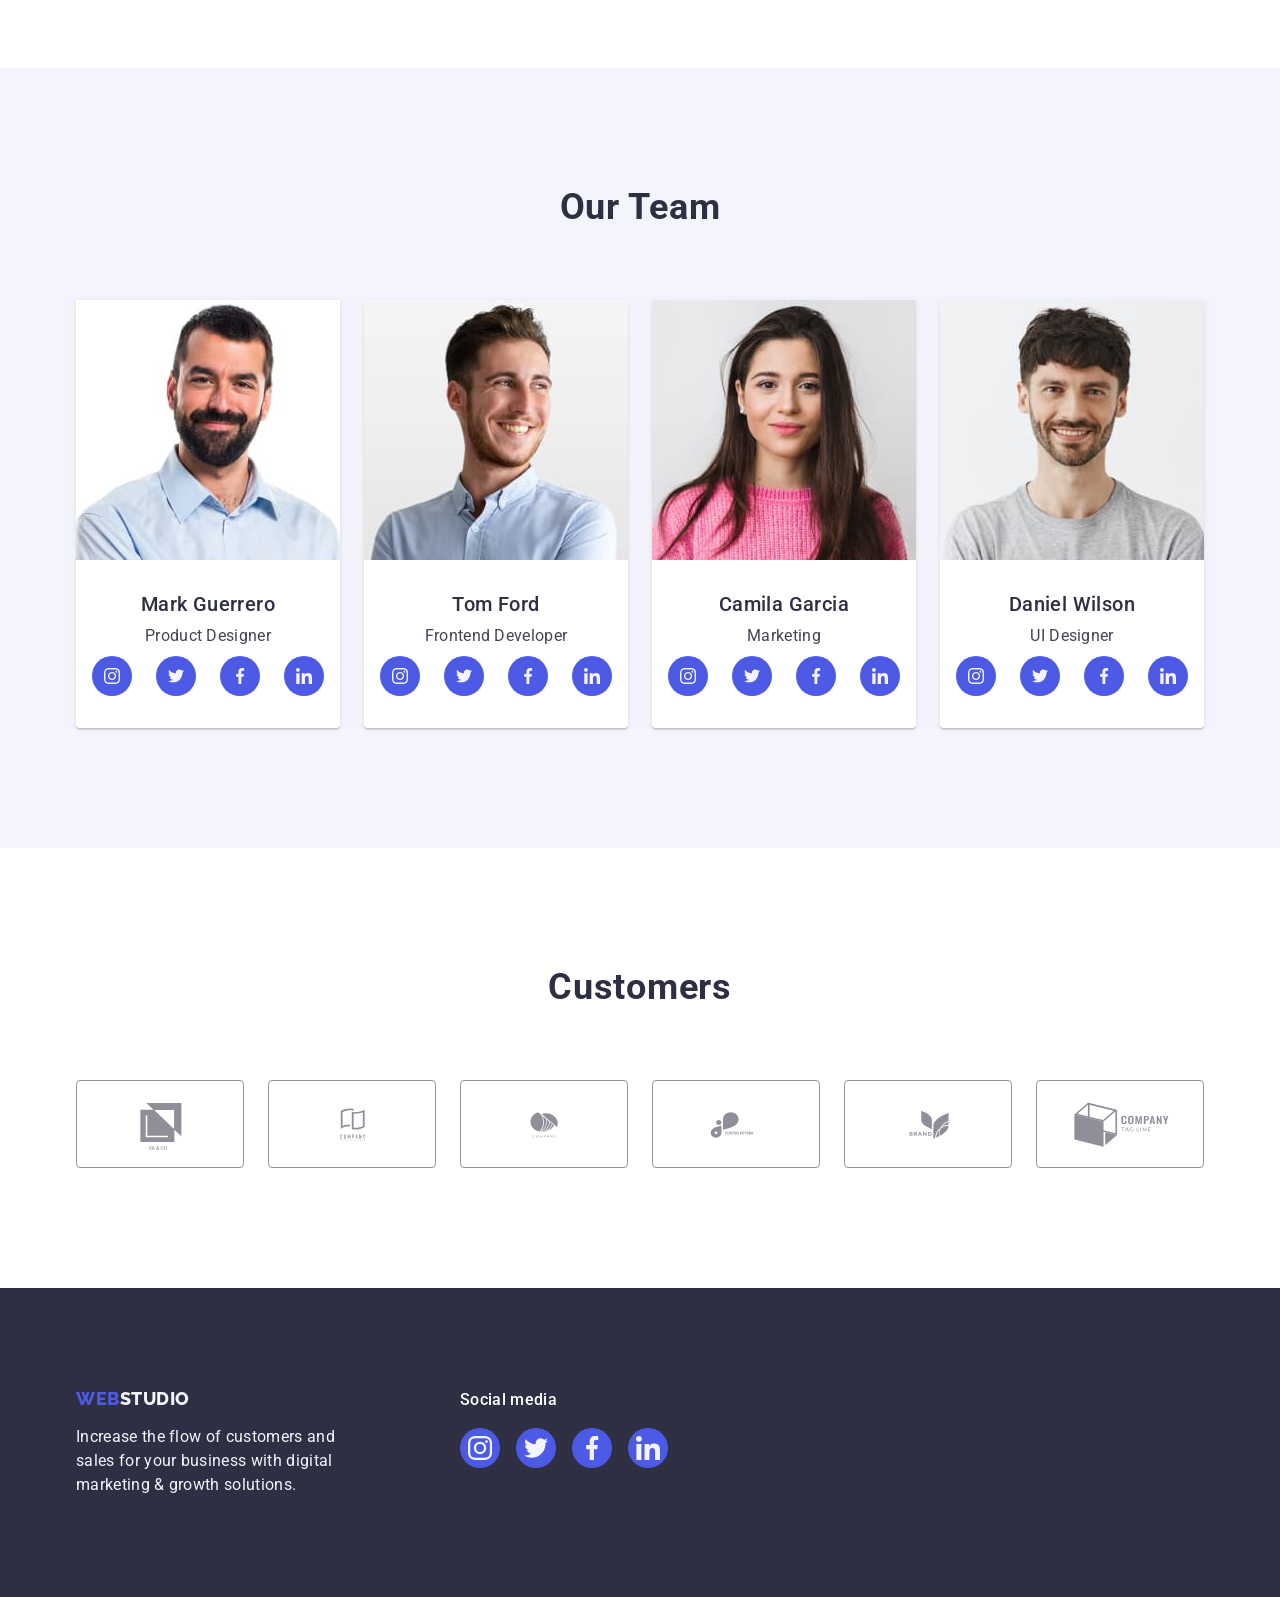
==== commit 1ec7c20e: "update" ====
--- a/index.html
+++ b/index.html
@@ -71,28 +71,48 @@
         <div class="container">
           <h2 hidden class="visually-hidden">header</h2>
           <ul class="strategy-list list">
-            <li class="strategy-list-item icon-antenna">
+            <li class="strategy-list-item">
+              <div class="strategi-block-icon">
+                <svg class="strategi-icon" width="64" height="64">
+                  <use href="./images/icons.svg#antenna"></use>
+                </svg>
+              </div>
               <h3 class="subtitle">Strategy</h3>
               <p class="subtitle-desc">
                 Our goal is to identify the business problem to walk away with
                 the perfect and creative solution.
               </p>
             </li>
-            <li class="strategy-list-item icon-clock">
+            <li class="strategy-list-item">
+              <div class="strategi-block-icon">
+                <svg class="strategi-icon" width="64" height="64">
+                  <use href="./images/icons.svg#clock"></use>
+                </svg>
+              </div>
               <h3 class="subtitle">Punctuality</h3>
               <p class="subtitle-desc">
                 Bring the key message to the brand's audience for the best price
                 within the shortest possible time.
               </p>
             </li>
-            <li class="strategy-list-item icon-diagram">
+            <li class="strategy-list-item">
+              <div class="strategi-block-icon">
+                <svg class="strategi-icon" width="64" height="64">
+                  <use href="./images/icons.svg#diagram"></use>
+                </svg>
+              </div>
               <h3 class="subtitle">Diligence</h3>
               <p class="subtitle-desc">
                 Research and confirm brands that present the strongest digital
                 growth opportunities and minimize risk.
               </p>
             </li>
-            <li class="strategy-list-item icon-astronaut">
+            <li class="strategy-list-item">
+              <div class="strategi-block-icon">
+                <svg class="strategi-icon" width="64" height="64">
+                  <use href="./images/icons.svg#astronaut"></use>
+                </svg>
+              </div>
               <h3 class="subtitle">Technologies</h3>
               <p class="subtitle-desc">
                 Design practice focused on digital experiences. We bring forth a
--- a/css/styles.css
+++ b/css/styles.css
@@ -1,7 +1,7 @@
 :root {
   /* Fonts */
-  --primary-font: "Roboto", sans-serif;
-  --secondary-font: "Raleway", sans-serif;
+  --primary-font: 'Roboto', sans-serif;
+  --secondary-font: 'Raleway', sans-serif;
 
   /* Color back-ground*/
   --primary-bg-color: #ffffff;
@@ -70,7 +70,7 @@
   color: var(--secondary-text-color);
 }
 
- /*  
+/*  
    |============================
    | reset start 
    |============================
@@ -85,7 +85,7 @@
 
   white-space: nowrap;
   clip-path: inset(100%);
-  
+
   clip: rect(0 0 0 0);
   overflow: hidden;
 }
@@ -93,7 +93,7 @@
   font-family: inherit;
   font-weight: 700;
   font-size: 36px;
-  line-height: 1.11;
+  line-height: 1.1;
   letter-spacing: 0.02em;
   text-align: center;
   text-transform: capitalize;
@@ -189,7 +189,6 @@
   padding-bottom: 24px;
   color: var(--primary-text-color);
 }
-
 
 /**
   |============================
@@ -209,7 +208,7 @@
       rgba(46, 47, 66, 0.7),
       rgba(46, 47, 66, 0.7)
     ),
-    url(../images/people-office\ .jpg);
+    url(../images/peole-ofice.jpg);
   background-repeat: no-repeat;
   background-position: center;
   background-size: cover;
@@ -263,7 +262,6 @@
 .strategy-list-item:last-child {
   margin-right: 0;
 }
-
 
 .strategy {
   padding-top: 120px;
@@ -295,10 +293,22 @@
   | Strategi icon
   |============================
 */
-.strategy-list-item::before {
+.strategi-block-icon{
+display: flex;
+align-items: center;
+justify-content: center;
+height: 112px;
+background-color: var(--accent-btn-cl);
+border-radius: 4px;
+margin-bottom: 8px;
+}
+
+
+
+/* .strategy-list-item::before { */
   display: block;
-  content: "";
-  height: 112px ;
+  content: '';
+  height: 112px;
   background-size: 64px 64px;
   background-repeat: no-repeat;
   background-color: var(--accent-btn-cl);
@@ -307,19 +317,20 @@
   margin-bottom: 8px;
 }
 
-.strategy-list-item.icon-antenna::before{
-
-  background-image: url("../images/icons/antenna\ .svg");
-}
-.strategy-list-item.icon-clock::before{
-  background-image: url("../images/icons/clock\ .svg ");
-}
-.strategy-list-item.icon-diagram::before{
-  background-image: url("../images/icons/diagram\ .svg ");
-}
-.strategy-list-item.icon-astronaut::before{
-  background-image: url("../images/icons/astronaut\ .svg ");
-}
+.strategy-list-item.icon-antenna::before {
+  background-image: url('../images/icons/antenna\ .svg');
+}
+.strategy-list-item.icon-clock::before {
+  background-image: url('../images/icons/clock\ .svg ');
+}
+.strategy-list-item.icon-diagram::before {
+  background-image: url('../images/icons/diagram\ .svg ');
+}
+.strategy-list-item.icon-astronaut::before {
+  background-image: url('../images/icons/astronaut\ .svg ');
+}
+
+
 /**
   |============================
   | Tools section 
@@ -369,7 +380,7 @@
 }
 
 .team-item-container {
-  padding: 32px 16px;
+  padding: 32px 0;
   margin: 0;
   border-radius: 0px 0px 4px 4px;
   text-align: center;
@@ -378,7 +389,6 @@
   margin-bottom: 8px;
 }
 
-
 /**
   |============================
   | Social icons
@@ -390,26 +400,29 @@
   align-items: center;
   gap: 24px;
 }
+.social-item {
+  width: 40px;
+  height: 40px;
+}
 
 .social-link {
   display: flex;
   justify-content: center;
   align-items: center;
 
-  width: 44px;
-  height: 44px;
-  
-  
+  width: 100%;
+  height: 100%;
+
   background-color: var(--primary-btn-color);
   border-radius: 50%;
 }
-.social-link:hover {
+.social-link:hover,
+.social-link:focus {
   background-color: var(--light-btn-cl);
 }
-.social-icon{
-  fill: var(--accent-btn-cl)
-}
-
+.social-icon {
+  fill: var(--accent-btn-cl);
+}
 
 /**
   |============================
@@ -422,44 +435,36 @@
 }
 .customers-list {
   display: flex;
-}
-
+  gap: 24px;
+  justify-content: center;
+  align-items: center;
+}
 .customers-item {
   width: 168px;
   height: 88px;
-  width: calc((100% - 120px) / 6);
-  margin-right: 24px;
-  padding: 0;
-  border: 1px solid #8e8f99;
-  border-radius: 4px;
-}
-
-.customers-item:last-child {
-  margin-right: 0;
-}
-.customers-item:hover {
-  border: 1px solid #404bbf;
-  border-radius: 4px;
-}
-
-
-.customers-link{
+}
+
+.customers-link {
+  display: flex;
+  justify-content: center;
+  align-items: center;
+
   width: 100%;
   height: 100%;
-  display: flex;
-  justify-content: center;
-  align-items: center;
-color: #8E8F99;
-}
-.customers-link:hover{
+
+  border: 1px solid #8e8f99;
+  color: #8e8f99;
+  border-radius: 4px;
+}
+
+.customers-link:hover,
+.customers-link:focus {
   color: var(--light-btn-cl);
-}
-.customer-icon{
-  fill: currentColor ;
-}
-
-
-
+  border-color: var(--light-btn-cl);
+}
+.customer-icon {
+  fill: currentColor;
+}
 
 /**
   |============================
@@ -549,12 +554,12 @@
 
   width: 40px;
   height: 40px;
-  
- 
+
   background-color: var(--primary-btn-color);
   border-radius: 50%;
 }
-.footer-social-link:hover {
+.footer-social-link:hover,
+.footer-social-link:focus {
   background: #31d0aa;
 }
 /**
@@ -587,16 +592,24 @@
 .filtr .btn:hover,
 .filtr .btn:focus {
   background-color: var(--light-btn-cl);
-    color: var(--primary-btn-text-cl);
+  color: var(--primary-btn-text-cl);
   border: 1px solid transparent;
 }
+
 .filtr .btn:active {
   background-color: var(--light-btn-cl);
   color: var(--primary-btn-text-cl);
 }
+
+.filtr .shadow-btn:hover,
+.filtr .shadow-btn:focus {
+  box-shadow: 0px 3px 1px rgba(0, 0, 0, 0.1), 0px 2px 1px rgba(0, 0, 0, 0.08),
+    0px 2px 2px rgba(0, 0, 0, 0.12);
+}
+
 .project-list {
   display: flex;
-flex-wrap: wrap;
+  flex-wrap: wrap;
 }
 .project-item {
   flex-basis: calc((100%-48px) / 3);
@@ -617,7 +630,10 @@
   border: 1px solid #e7e9fc;
   border-top: none;
 }
-.project-item:hover {
+.project-link {
+  display: block;
+}
+.project-link:hover {
   box-shadow: 0px 1px 6px rgba(46, 47, 66, 0.08),
     0px 1px 1px rgba(46, 47, 66, 0.16), 0px 2px 1px rgba(46, 47, 66, 0.08);
 }
